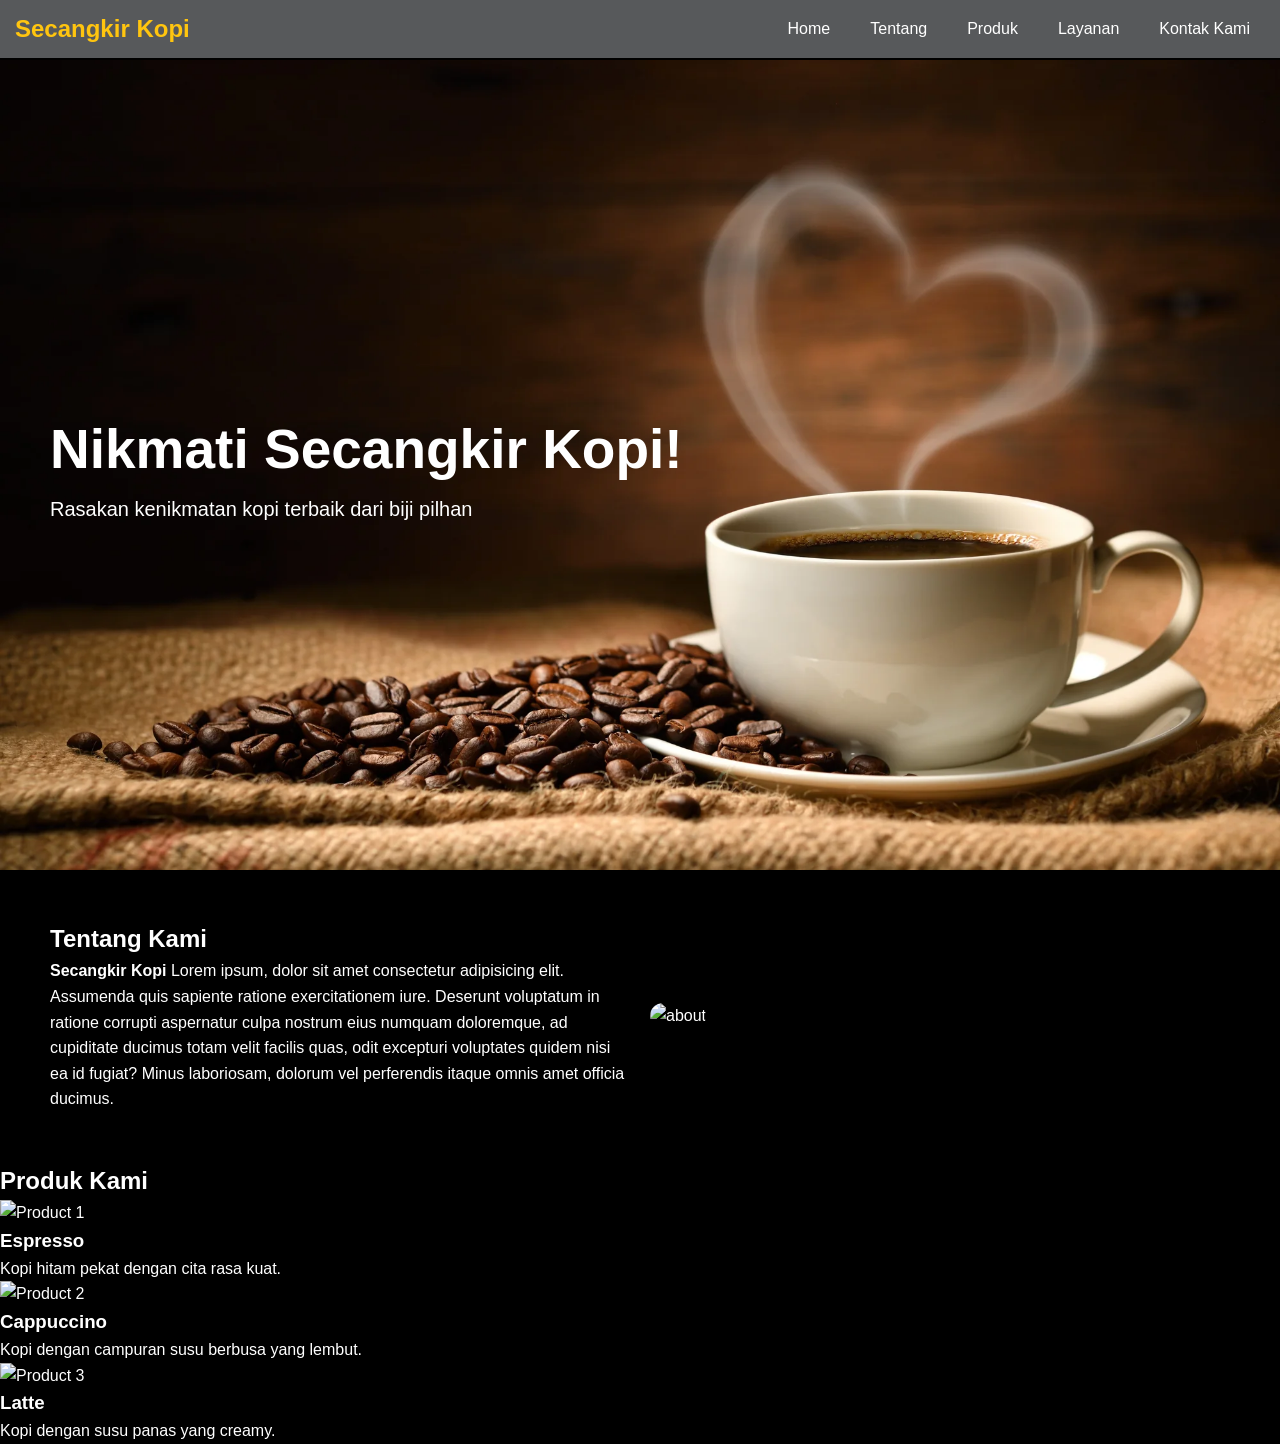
==== index.html @ 7dadaf82 "menambahkan bagian about" ====
<!DOCTYPE html>
<html lang="en">
<head>
    <meta charset="UTF-8">
    <meta name="viewport" content="width=device-width, initial-scale=1.0">
    <link rel="stylesheet" href="style.css">
    <title>Document</title>
</head>
<body>
    <nav class="navbar">
		<div class="container">
			<a href="#" class="logo">Secangkir Kopi</a>
			
			<ul class="menu">
				<li><a href="#">Home</a></li>
				<li><a href="#">Tentang</a></li>
				<li><a href="#">Produk</a></li>
				<li><a href="#">Layanan</a></li>
				<li><a href="#">Kontak Kami</a></li>
			</ul>
		</div>
	</nav>

    <header class="main-header">
        <div class="container-header">
            <h1>Nikmati Secangkir Kopi!</h1>
            <p>Rasakan kenikmatan kopi terbaik dari biji pilhan</p>
        </div>
    </header>

    <section id="about" class="about-us">
        <div class="about-wrapper">
            <h2>Tentang Kami</h2>
            <p><strong>Secangkir Kopi</strong> Lorem ipsum, dolor sit amet consectetur adipisicing elit. Assumenda quis sapiente ratione exercitationem iure. Deserunt voluptatum in ratione corrupti aspernatur culpa nostrum eius numquam doloremque, ad cupiditate ducimus totam velit facilis quas, odit excepturi voluptates quidem nisi ea id fugiat? Minus laboriosam, dolorum vel perferendis itaque omnis amet officia ducimus.</p>
        </div>

        <div class="about-image-wrapper">
            <img src="https://thewoods.net.in/wp-content/uploads/2021/02/hotcofee.jpg" alt="about" class="about-image">
        </div>
    </section>

    <product id="products" class="products-section">
        <div class="products-wrapper">
            <h2>Produk Kami</h2>
            <div class="product-list">
                <div class="product-item">
                    <img src="" alt="Product 1">
                    <h3>Espresso</h3>
                    <p>Kopi hitam pekat dengan cita rasa kuat.</p>
                </div>
                <div class="product-item">
                    <img src="" alt="Product 2">
                    <h3>Cappuccino</h3>
                    <p>Kopi dengan campuran susu berbusa yang lembut.</p>
                </div>
                <div class="product-item">
                    <img src="" alt="Product 3">
                    <h3>Latte</h3>
                    <p>Kopi dengan susu panas yang creamy.</p>
                </div>
            </div>
        </div>

</body>
</html>
---- style.css ----
* {
    margin: 0;
    padding: 0;
    box-sizing: border-box;
}

body {
    font-family: Arial, sans-serif;
    background-color: #000000;
    color: #ffffff;
    line-height: 1.6;
    padding-top: 60px;
}

.navbar {
    background-color: #57595B;
    color: #fff;
    margin: 0;
    padding: 10px 15px;
    position: fixed;
    top: 0;
    width: 100%;
    z-index: 1000;
}

.logo {
    font-size: 24px;
    font-weight: bold;
    text-decoration: none;
    color: #FFC50F;
}

.container {
    display: flex;
    justify-content: space-between;
    align-items: center;
}

.menu {
    list-style: none;
    display: flex;
    gap: 20px;
}

.menu li {
    padding-left: 0;
    margin-right: 10px;
}

.menu li a {
    padding: 5px;
    text-decoration: none;
    color: white;
    display: inline-block;
}

.menu li a:hover {
    color: #FFC50F;
}

.main-header {
    background: url('background.webp') no-repeat center center;
    background-size: 100%;
    height: 90vh;
    display: flex;
    justify-content: left;
    align-items: center;
    text-align: left;
}

.main-header h1 {
    font-size: 55px;
    margin-left: 50px;
}

.main-header p {
    font-size: 20px;
    margin-left: 50px;
}

.about-us {
    padding: 50px;
    text-align: left;
    display: flex;
    justify-content: space-between;
    align-items: center;
}

.about-wrapper {
    flex: 1;
    margin-right: 20px;
}

.about-image-wrapper {
    flex: 1;
}

.about-image-wrapper img {
    max-width: 100%;
    height: auto;
    border-radius: 20px;
}

/* Media queries untuk responsivitas */
@media (max-width: 768px) {
    .about-us {
        flex-direction: column;
        text-align: center;
    }

    .about-wrapper {
        margin-right: 0;
        margin-bottom: 20px;
    }
}
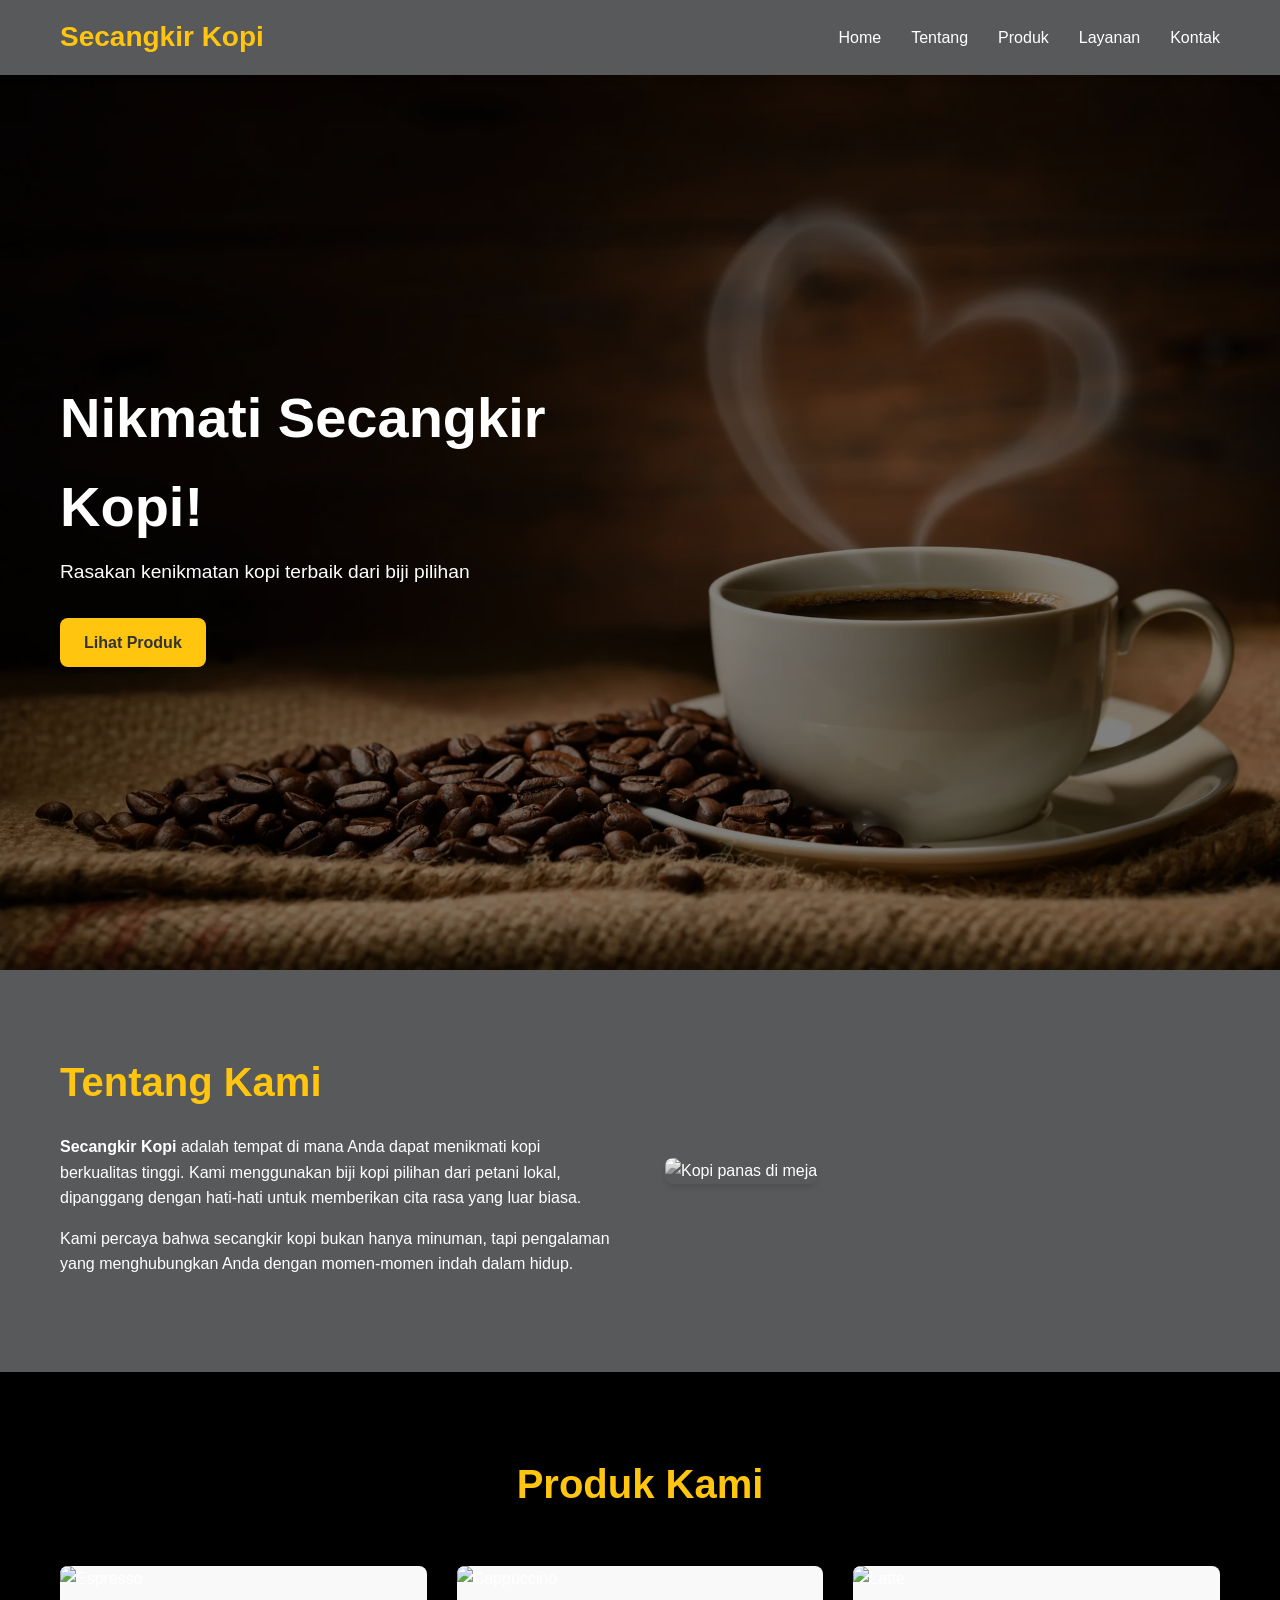
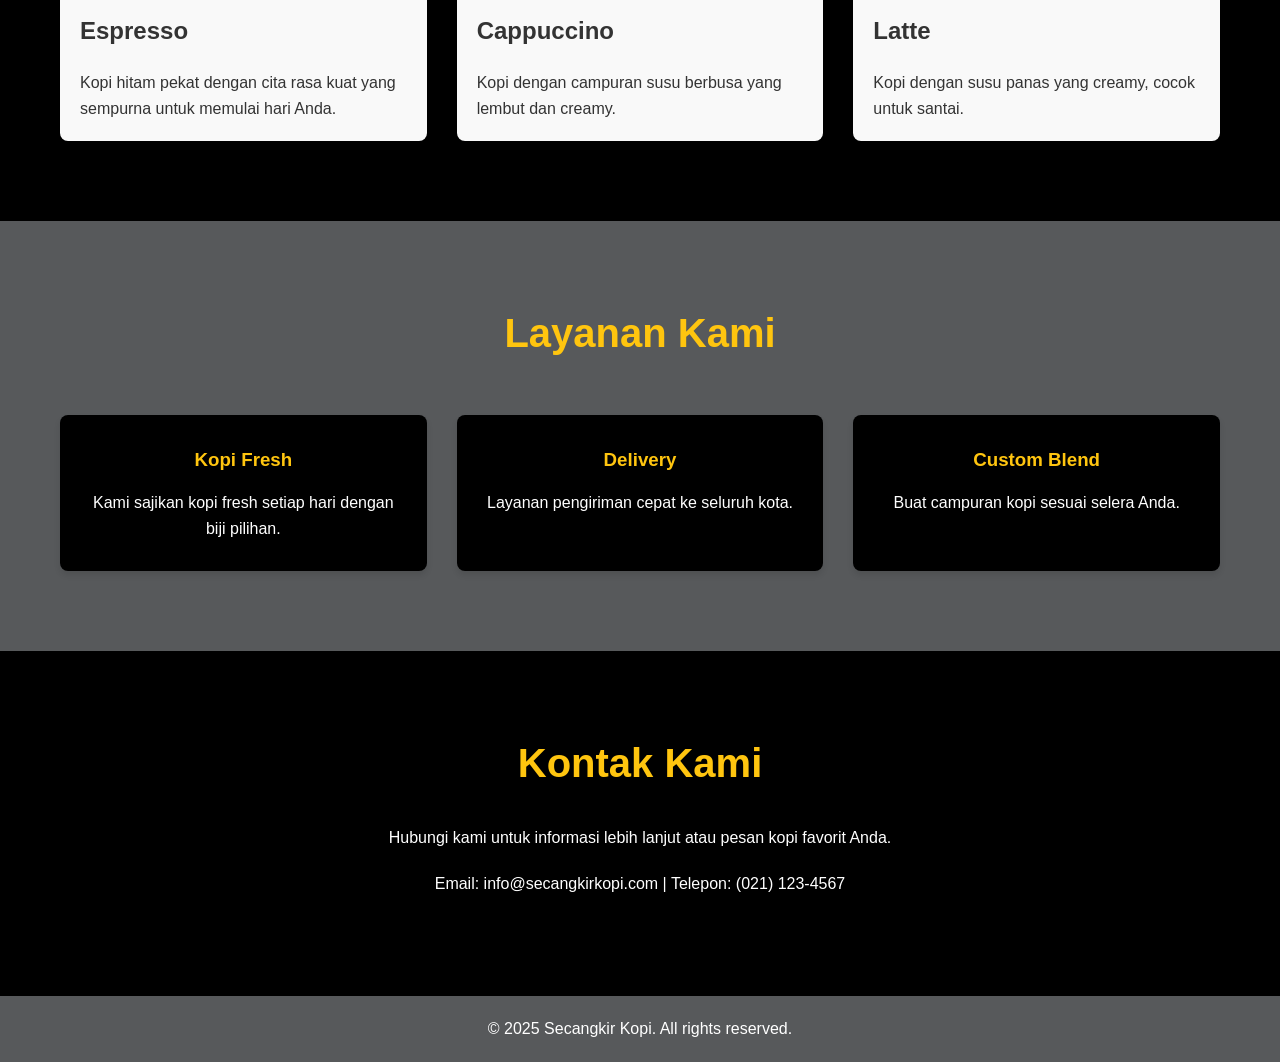
==== commit ad23d2df: "menambahkan fitur about,product, services, contact, footer" ====
--- a/index.html
+++ b/index.html
@@ -1,65 +1,114 @@
 <!DOCTYPE html>
-<html lang="en">
+<html lang="id">
 <head>
     <meta charset="UTF-8">
     <meta name="viewport" content="width=device-width, initial-scale=1.0">
+    <meta name="description" content="Website resmi Secangkir Kopi - Nikmati kopi terbaik dari biji pilihan">
+    <title>Secangkir Kopi - Nikmati Kopi Terbaik</title>
     <link rel="stylesheet" href="style.css">
-    <title>Document</title>
 </head>
 <body>
-    <nav class="navbar">
-		<div class="container">
-			<a href="#" class="logo">Secangkir Kopi</a>
-			
-			<ul class="menu">
-				<li><a href="#">Home</a></li>
-				<li><a href="#">Tentang</a></li>
-				<li><a href="#">Produk</a></li>
-				<li><a href="#">Layanan</a></li>
-				<li><a href="#">Kontak Kami</a></li>
-			</ul>
-		</div>
-	</nav>
-
-    <header class="main-header">
-        <div class="container-header">
-            <h1>Nikmati Secangkir Kopi!</h1>
-            <p>Rasakan kenikmatan kopi terbaik dari biji pilhan</p>
+    <header class="navbar">
+        <div class="container">
+            <a href="#" class="logo">Secangkir Kopi</a>
+            <nav>
+                <input type="checkbox" id="menu-toggle" class="menu-toggle">
+                <label for="menu-toggle" class="hamburger">
+                    <span></span>
+                    <span></span>
+                    <span></span>
+                </label>
+                <ul class="menu">
+                    <li><a href="#home">Home</a></li>
+                    <li><a href="#about">Tentang</a></li>
+                    <li><a href="#products">Produk</a></li>
+                    <li><a href="#services">Layanan</a></li>
+                    <li><a href="#contact">Kontak</a></li>
+                </ul>
+            </nav>
         </div>
     </header>
 
-    <section id="about" class="about-us">
-        <div class="about-wrapper">
-            <h2>Tentang Kami</h2>
-            <p><strong>Secangkir Kopi</strong> Lorem ipsum, dolor sit amet consectetur adipisicing elit. Assumenda quis sapiente ratione exercitationem iure. Deserunt voluptatum in ratione corrupti aspernatur culpa nostrum eius numquam doloremque, ad cupiditate ducimus totam velit facilis quas, odit excepturi voluptates quidem nisi ea id fugiat? Minus laboriosam, dolorum vel perferendis itaque omnis amet officia ducimus.</p>
-        </div>
+    <main>
+        <section id="home" class="hero">
+            <div class="hero-content">
+                <h1>Nikmati Secangkir Kopi!</h1>
+                <p>Rasakan kenikmatan kopi terbaik dari biji pilihan</p>
+                <a href="#products" class="btn">Lihat Produk</a>
+            </div>
+        </section>
 
-        <div class="about-image-wrapper">
-            <img src="https://thewoods.net.in/wp-content/uploads/2021/02/hotcofee.jpg" alt="about" class="about-image">
-        </div>
-    </section>
-
-    <product id="products" class="products-section">
-        <div class="products-wrapper">
-            <h2>Produk Kami</h2>
-            <div class="product-list">
-                <div class="product-item">
-                    <img src="" alt="Product 1">
-                    <h3>Espresso</h3>
-                    <p>Kopi hitam pekat dengan cita rasa kuat.</p>
-                </div>
-                <div class="product-item">
-                    <img src="" alt="Product 2">
-                    <h3>Cappuccino</h3>
-                    <p>Kopi dengan campuran susu berbusa yang lembut.</p>
-                </div>
-                <div class="product-item">
-                    <img src="" alt="Product 3">
-                    <h3>Latte</h3>
-                    <p>Kopi dengan susu panas yang creamy.</p>
+        <section id="about" class="about">
+            <div class="container">
+                <div class="about-content">
+                    <div class="about-text">
+                        <h2>Tentang Kami</h2>
+                        <p><strong>Secangkir Kopi</strong> adalah tempat di mana Anda dapat menikmati kopi berkualitas tinggi. Kami menggunakan biji kopi pilihan dari petani lokal, dipanggang dengan hati-hati untuk memberikan cita rasa yang luar biasa.</p>
+                        <p>Kami percaya bahwa secangkir kopi bukan hanya minuman, tapi pengalaman yang menghubungkan Anda dengan momen-momen indah dalam hidup.</p>
+                    </div>
+                    <div class="about-image">
+                        <img src="https://thewoods.net.in/wp-content/uploads/2021/02/hotcofee.jpg" alt="Kopi panas di meja">
+                    </div>
                 </div>
             </div>
+        </section>
+
+        <section id="products" class="products">
+            <div class="container">
+                <h2>Produk Kami</h2>
+                <div class="products-grid">
+                    <div class="product-card">
+                        <img src="https://blogstudio.s3.theshoppad.net/coffeeheroau/ec178d83e5f597b162cda1e60cb64194.jpg" alt="Espresso">
+                        <h3>Espresso</h3>
+                        <p>Kopi hitam pekat dengan cita rasa kuat yang sempurna untuk memulai hari Anda.</p>
+                    </div>
+                    <div class="product-card">
+                        <img src="https://www.livingnorth.com/images/media/articles/food-and-drink/eat-and-drink/coffee.png?fm=webp&w=1000" alt="Cappuccino">
+                        <h3>Cappuccino</h3>
+                        <p>Kopi dengan campuran susu berbusa yang lembut dan creamy.</p>
+                    </div>
+                    <div class="product-card">
+                        <img src="https://www.cuisinart.com/dw/image/v2/ABAF_PRD/on/demandware.static/-/Sites-us-cuisinart-sfra-Library/default/dw42dcae51/images/recipe-Images/cafe-latte1-recipe_resized.jpg?sw=1200&sh=1200&sm=fit" alt="Latte">
+                        <h3>Latte</h3>
+                        <p>Kopi dengan susu panas yang creamy, cocok untuk santai.</p>
+                    </div>
+                </div>
+            </div>
+        </section>
+
+        <section id="services" class="services">
+            <div class="container">
+                <h2>Layanan Kami</h2>
+                <div class="services-grid">
+                    <div class="service-item">
+                        <h3>Kopi Fresh</h3>
+                        <p>Kami sajikan kopi fresh setiap hari dengan biji pilihan.</p>
+                    </div>
+                    <div class="service-item">
+                        <h3>Delivery</h3>
+                        <p>Layanan pengiriman cepat ke seluruh kota.</p>
+                    </div>
+                    <div class="service-item">
+                        <h3>Custom Blend</h3>
+                        <p>Buat campuran kopi sesuai selera Anda.</p>
+                    </div>
+                </div>
+            </div>
+        </section>
+
+        <section id="contact" class="contact">
+            <div class="container">
+                <h2>Kontak Kami</h2>
+                <p>Hubungi kami untuk informasi lebih lanjut atau pesan kopi favorit Anda.</p>
+                <p>Email: info@secangkirkopi.com | Telepon: (021) 123-4567</p>
+            </div>
+        </section>
+    </main>
+
+    <footer class="footer">
+        <div class="container">
+            <p>&copy; 2025 Secangkir Kopi. All rights reserved.</p>
         </div>
-
+    </footer>
 </body>
 </html>
--- a/style.css
+++ b/style.css
@@ -1,3 +1,17 @@
+/* CSS Variables */
+:root {
+    --primary-color: #FFC50F;
+    --secondary-color: #57595B;
+    --dark-bg: #000000;
+    --light-bg: #f9f9f9;
+    --text-color: #ffffff;
+    --text-dark: #333333;
+    --border-radius: 8px;
+    --box-shadow: 0 4px 6px rgba(0, 0, 0, 0.1);
+    --transition: all 0.3s ease;
+}
+
+/* Reset */
 * {
     margin: 0;
     padding: 0;
@@ -5,111 +19,367 @@
 }
 
 body {
-    font-family: Arial, sans-serif;
-    background-color: #000000;
-    color: #ffffff;
+    font-family: 'Arial', sans-serif;
+    background-color: var(--dark-bg);
+    color: var(--text-color);
     line-height: 1.6;
-    padding-top: 60px;
-}
-
+    padding-top: 70px; /* Adjusted for navbar height */
+}
+
+/* Container */
+.container {
+    max-width: 1200px;
+    margin: 0 auto;
+    padding: 0 20px;
+}
+
+/* Navbar */
 .navbar {
-    background-color: #57595B;
-    color: #fff;
-    margin: 0;
-    padding: 10px 15px;
+    background-color: var(--secondary-color);
     position: fixed;
     top: 0;
     width: 100%;
     z-index: 1000;
-}
-
-.logo {
-    font-size: 24px;
-    font-weight: bold;
-    text-decoration: none;
-    color: #FFC50F;
-}
-
-.container {
+    box-shadow: var(--box-shadow);
+}
+
+.navbar .container {
     display: flex;
     justify-content: space-between;
     align-items: center;
+    padding: 15px 20px;
+}
+
+.logo {
+    font-size: 28px;
+    font-weight: bold;
+    color: var(--primary-color);
+    text-decoration: none;
+}
+
+/* Hamburger Menu */
+.menu-toggle {
+    display: none;
+}
+
+.hamburger {
+    display: none;
+    flex-direction: column;
+    cursor: pointer;
+    padding: 5px;
+}
+
+.hamburger span {
+    width: 25px;
+    height: 3px;
+    background-color: var(--text-color);
+    margin: 3px 0;
+    transition: var(--transition);
+}
+
+.menu-toggle:checked + .hamburger span:nth-child(1) {
+    transform: rotate(-45deg) translate(-5px, 6px);
+}
+
+.menu-toggle:checked + .hamburger span:nth-child(2) {
+    opacity: 0;
+}
+
+.menu-toggle:checked + .hamburger span:nth-child(3) {
+    transform: rotate(45deg) translate(-5px, -6px);
 }
 
 .menu {
     list-style: none;
     display: flex;
-    gap: 20px;
-}
-
-.menu li {
-    padding-left: 0;
-    margin-right: 10px;
+    gap: 30px;
 }
 
 .menu li a {
-    padding: 5px;
+    color: var(--text-color);
     text-decoration: none;
-    color: white;
+    font-weight: 500;
+    transition: var(--transition);
+}
+
+.menu li a:hover {
+    color: var(--primary-color);
+}
+
+/* Hero Section */
+.hero {
+    background: url('background.webp') no-repeat center center;
+    background-size: cover;
+    height: 100vh;
+    display: flex;
+    align-items: center;
+    justify-content: left;
+    padding-left: 60px;
+    text-align: left;
+    position: relative;
+}
+
+.hero::before {
+    content: '';
+    position: absolute;
+    top: 0;
+    left: 0;
+    right: 0;
+    bottom: 0;
+    background: rgba(0, 0, 0, 0.5);
+}
+
+.hero-content {
+    position: relative;
+    z-index: 1;
+    max-width: 600px;
+}
+
+.hero h1 {
+    font-size: 3.5rem;
+    margin-bottom: 5px;
+    color: var(--text-color);
+}
+
+.hero p {
+    font-size: 1.2rem;
+    margin-bottom: 30px;
+}
+
+.btn {
     display: inline-block;
-}
-
-.menu li a:hover {
-    color: #FFC50F;
-}
-
-.main-header {
-    background: url('background.webp') no-repeat center center;
-    background-size: 100%;
-    height: 90vh;
+    background-color: var(--primary-color);
+    color: var(--text-dark);
+    padding: 12px 24px;
+    text-decoration: none;
+    border-radius: var(--border-radius);
+    font-weight: bold;
+    transition: var(--transition);
+}
+
+.btn:hover {
+    background-color: #e6b00e;
+    transform: translateY(-2px);
+}
+
+/* About Section */
+.about {
+    padding: 80px 0;
+    background-color: var(--secondary-color);
+}
+
+.about-content {
     display: flex;
-    justify-content: left;
     align-items: center;
-    text-align: left;
-}
-
-.main-header h1 {
-    font-size: 55px;
-    margin-left: 50px;
-}
-
-.main-header p {
-    font-size: 20px;
-    margin-left: 50px;
-}
-
-.about-us {
-    padding: 50px;
-    text-align: left;
-    display: flex;
-    justify-content: space-between;
-    align-items: center;
-}
-
-.about-wrapper {
+    gap: 50px;
+}
+
+.about-text {
     flex: 1;
-    margin-right: 20px;
-}
-
-.about-image-wrapper {
+}
+
+.about-text h2 {
+    font-size: 2.5rem;
+    margin-bottom: 20px;
+    color: var(--primary-color);
+}
+
+.about-text p {
+    margin-bottom: 15px;
+    color: var(--text-color);
+}
+
+.about-image {
     flex: 1;
 }
 
-.about-image-wrapper img {
-    max-width: 100%;
+.about-image img {
+    width: 100%;
     height: auto;
-    border-radius: 20px;
-}
-
-/* Media queries untuk responsivitas */
+    border-radius: var(--border-radius);
+    box-shadow: var(--box-shadow);
+    filter: grayscale(100%);
+    transition: filter 0.5s ease;
+    cursor: pointer;
+}
+
+.about-image img:hover {
+    filter: grayscale(0%);
+}
+
+/* Products Section */
+.products {
+    padding: 80px 0;
+    background-color: var(--dark-bg);
+}
+
+.products h2 {
+    text-align: center;
+    font-size: 2.5rem;
+    margin-bottom: 50px;
+    color: var(--primary-color);
+}
+
+.products-grid {
+    display: grid;
+    grid-template-columns: repeat(auto-fit, minmax(300px, 1fr));
+    gap: 30px;
+}
+
+.product-card {
+    background-color: var(--light-bg);
+    border-radius: var(--border-radius);
+    overflow: hidden;
+    box-shadow: var(--box-shadow);
+    transition: var(--transition);
+}
+
+.product-card:hover {
+    transform: translateY(-5px);
+}
+
+.product-card img {
+    width: 100%;
+    height: 200px;
+    object-fit: cover;
+}
+
+.product-card h3 {
+    padding: 20px;
+    color: var(--text-dark);
+    font-size: 1.5rem;
+}
+
+.product-card p {
+    padding: 0 20px 20px;
+    color: var(--text-dark);
+}
+
+/* Services Section */
+.services {
+    padding: 80px 0;
+    background-color: var(--secondary-color);
+}
+
+.services h2 {
+    text-align: center;
+    font-size: 2.5rem;
+    margin-bottom: 50px;
+    color: var(--primary-color);
+}
+
+.services-grid {
+    display: grid;
+    grid-template-columns: repeat(auto-fit, minmax(250px, 1fr));
+    gap: 30px;
+}
+
+.service-item {
+    text-align: center;
+    padding: 30px;
+    background-color: var(--dark-bg);
+    border-radius: var(--border-radius);
+    box-shadow: var(--box-shadow);
+}
+
+.service-item h3 {
+    color: var(--primary-color);
+    margin-bottom: 15px;
+}
+
+.service-item p {
+    color: var(--text-color);
+}
+
+/* Contact Section */
+.contact {
+    padding: 80px 0;
+    background-color: var(--dark-bg);
+    text-align: center;
+}
+
+.contact h2 {
+    font-size: 2.5rem;
+    margin-bottom: 30px;
+    color: var(--primary-color);
+}
+
+.contact p {
+    margin-bottom: 20px;
+    color: var(--text-color);
+}
+
+/* Footer */
+.footer {
+    background-color: var(--secondary-color);
+    padding: 20px 0;
+    text-align: center;
+    color: var(--text-color);
+}
+
+/* Media Queries */
 @media (max-width: 768px) {
-    .about-us {
+    .hamburger {
+        display: flex;
+    }
+
+    .menu {
+        position: absolute;
+        top: 100%;
+        left: 0;
+        width: 100%;
+        background-color: var(--secondary-color);
+        flex-direction: column;
+        padding: 20px;
+        gap: 15px;
+        box-shadow: var(--box-shadow);
+        display: none;
+    }
+
+    .menu-toggle:checked ~ .menu {
+        display: flex;
+    }
+
+    .hero h1 {
+        font-size: 2.5rem;
+    }
+
+    .hero p {
+        font-size: 1rem;
+    }
+
+    .about-content {
         flex-direction: column;
         text-align: center;
     }
 
-    .about-wrapper {
-        margin-right: 0;
-        margin-bottom: 20px;
+    .products-grid,
+    .services-grid {
+        grid-template-columns: 1fr;
+    }
+}
+
+@media (max-width: 480px) {
+    .navbar .container {
+        padding: 10px 15px;
+    }
+
+    .logo {
+        font-size: 24px;
+    }
+
+    .hero {
+        height: 80vh;
+    }
+
+    .hero h1 {
+        font-size: 2rem;
+    }
+
+    .about,
+    .products,
+    .services,
+    .contact {
+        padding: 50px 0;
     }
 }
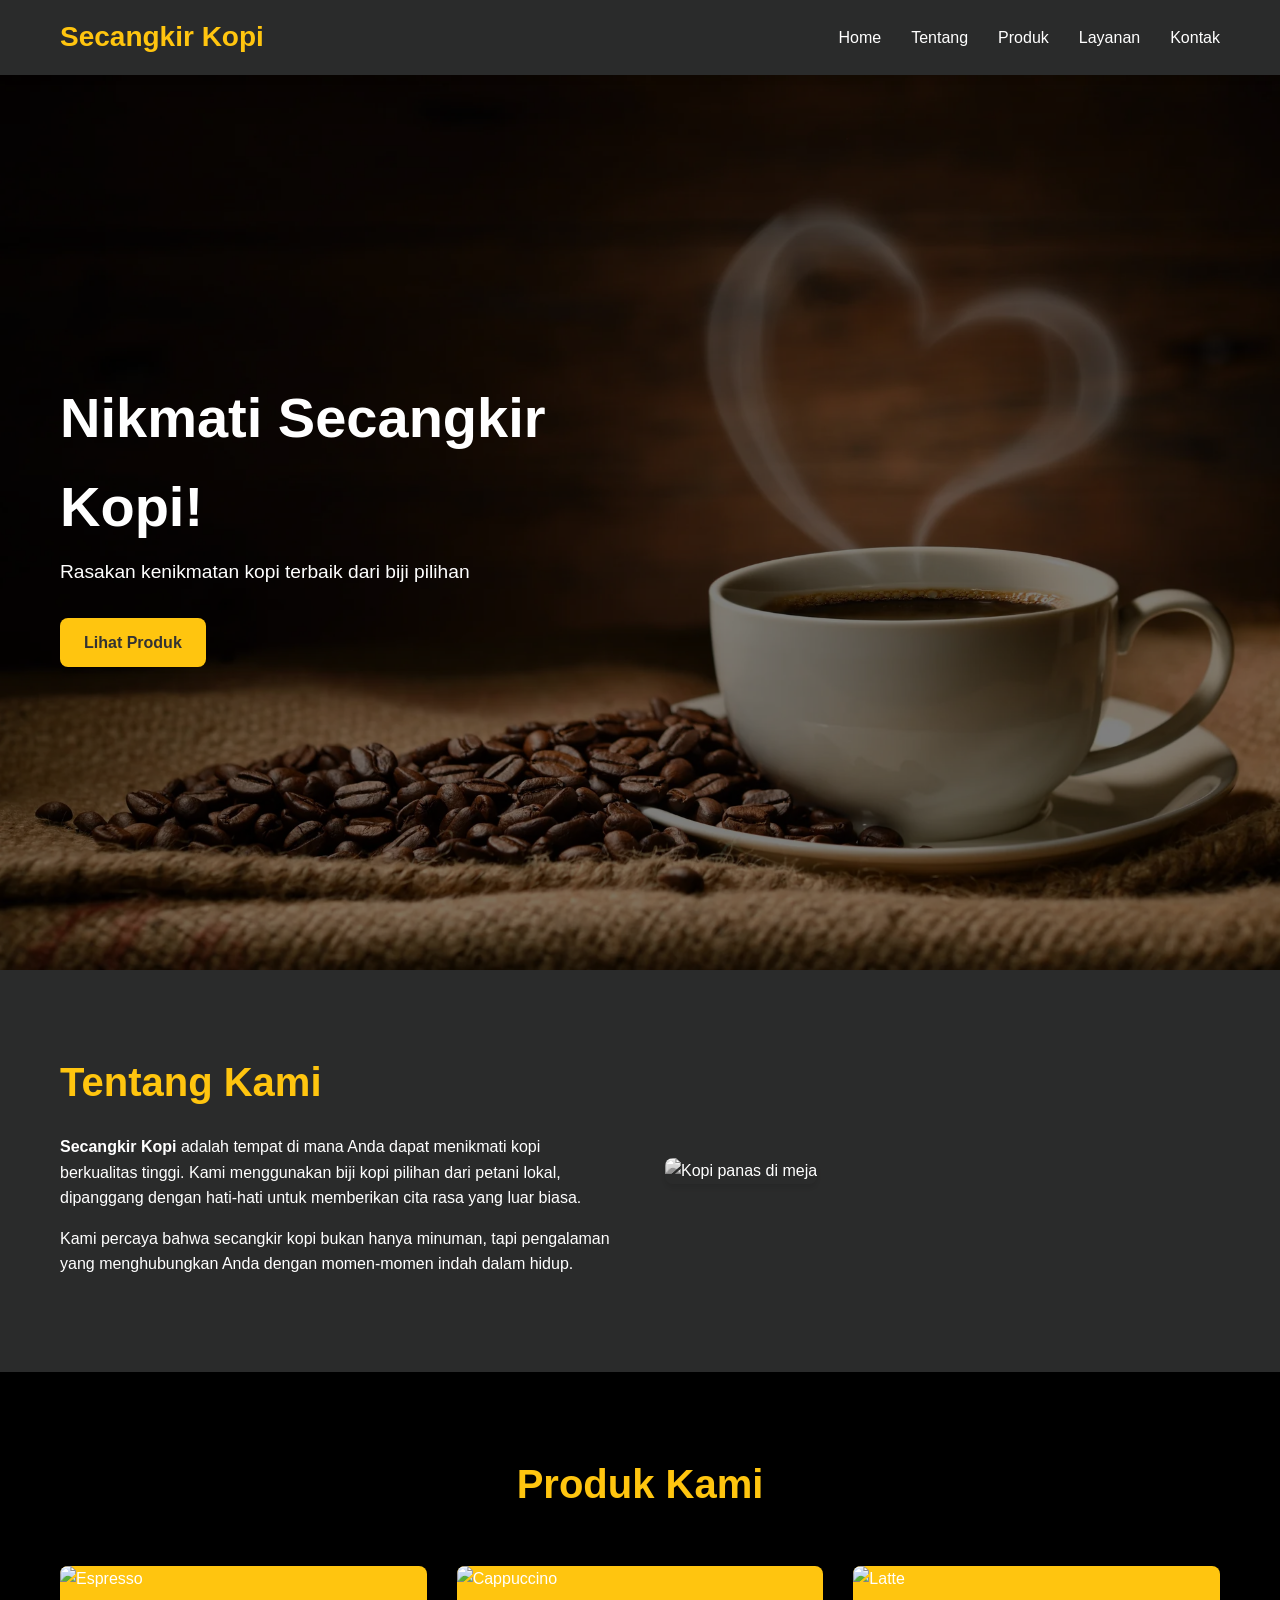
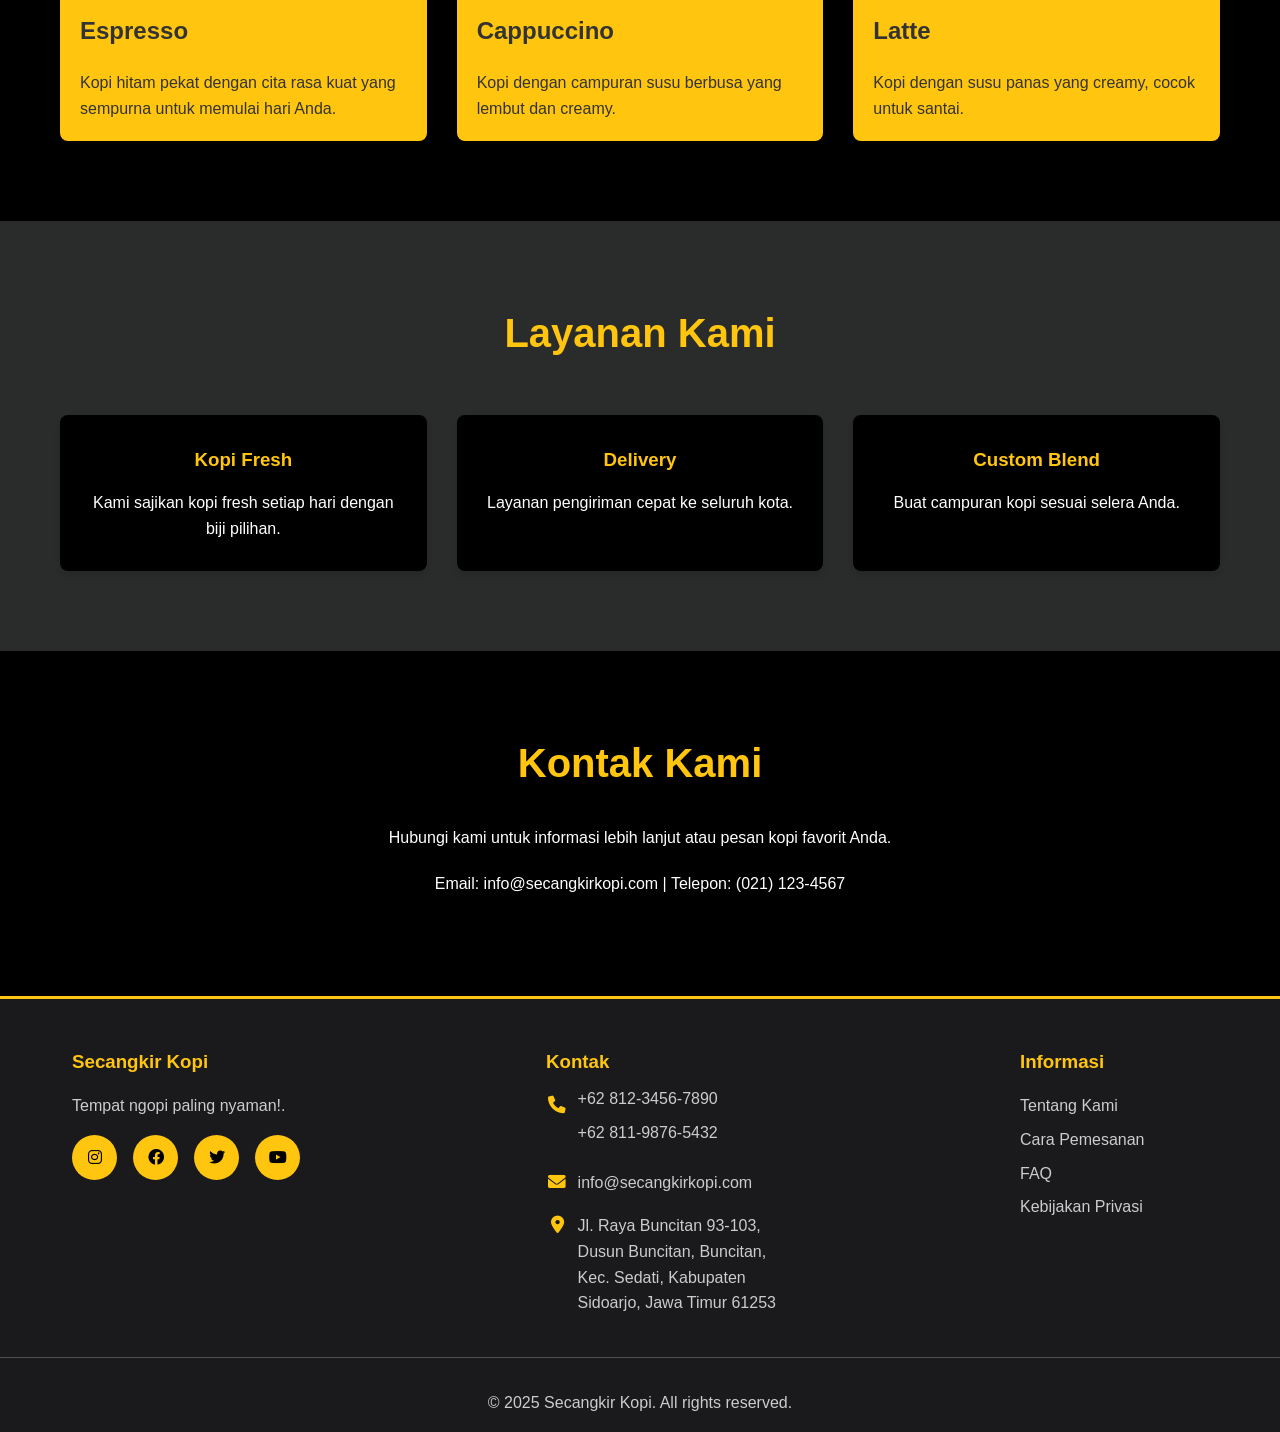
==== commit c0cf7a4c: "perubahan bagian produk,layanan,kontak,footer" ====
--- a/index.html
+++ b/index.html
@@ -5,6 +5,7 @@
     <meta name="viewport" content="width=device-width, initial-scale=1.0">
     <meta name="description" content="Website resmi Secangkir Kopi - Nikmati kopi terbaik dari biji pilihan">
     <title>Secangkir Kopi - Nikmati Kopi Terbaik</title>
+    <link rel="stylesheet" href="https://cdnjs.cloudflare.com/ajax/libs/font-awesome/6.0.0-beta3/css/all.min.css">
     <link rel="stylesheet" href="style.css">
 </head>
 <body>
@@ -105,10 +106,55 @@
         </section>
     </main>
 
+     <!-- Footer -->
     <footer class="footer">
-        <div class="container">
-            <p>&copy; 2025 Secangkir Kopi. All rights reserved.</p>
+      <div class="footer-content">
+        <!-- Footer: About -->
+        <div class="footer-section">
+          <h3>Secangkir Kopi</h3>
+          <p>Tempat ngopi paling nyaman!.</p>
+          <div class="social-links">
+            <a href="#"><i class="fa-brands fa-instagram"></i></a>
+            <a href="#"><i class="fa-brands fa-facebook"></i></a>
+            <a href="#"><i class="fa-brands fa-twitter"></i></a>
+            <a href="#"><i class="fa-brands fa-youtube"></i></a>
+          </div>
         </div>
+
+        <!-- Footer: Contact -->
+        <div class="footer-section">
+          <h3>Kontak</h3>
+          <p id="contactPhones" class="contact-item">
+            <i class="fa-solid fa-phone contact-icon"></i>
+            <span class="contact-phones">
+              <a href="tel:+6281234567890">+62 812-3456-7890</a><br>
+              <a href="tel:+6281198765432" class="no-hover">+62 811-9876-5432</a><br>
+            </span>
+          </p>
+          <p id="contactEmail" class="contact-item">
+            <i class="fa-solid fa-envelope contact-icon"></i>
+            <a href="mailto:info@secangkirkopi.com">info@secangkirkopi.com</a>
+          </p>
+          <p id="contactLocation" class="contact-item">
+            <i class="fa-solid fa-location-dot contact-icon"></i>
+            Jl. Raya Buncitan 93-103, Dusun Buncitan, Buncitan, Kec. Sedati, Kabupaten Sidoarjo, Jawa Timur 61253
+          </p>
+        </div>
+
+        <!-- Footer: Information -->
+        <div class="footer-section">
+          <h3>Informasi</h3>
+          <a href="#">Tentang Kami</a>
+          <a href="#">Cara Pemesanan</a>
+          <a href="#">FAQ</a>
+          <a href="#">Kebijakan Privasi</a>
+        </div>
+      </div>
+
+      <!-- Footer Bottom -->
+      <div class="footer-bottom">
+        <p>© 2025 Secangkir Kopi. All rights reserved.</p>
+      </div>
     </footer>
 </body>
 </html>
--- a/style.css
+++ b/style.css
@@ -1,16 +1,3 @@
-/* CSS Variables */
-:root {
-    --primary-color: #FFC50F;
-    --secondary-color: #57595B;
-    --dark-bg: #000000;
-    --light-bg: #f9f9f9;
-    --text-color: #ffffff;
-    --text-dark: #333333;
-    --border-radius: 8px;
-    --box-shadow: 0 4px 6px rgba(0, 0, 0, 0.1);
-    --transition: all 0.3s ease;
-}
-
 /* Reset */
 * {
     margin: 0;
@@ -20,8 +7,8 @@
 
 body {
     font-family: 'Arial', sans-serif;
-    background-color: var(--dark-bg);
-    color: var(--text-color);
+    background-color: #07000b;
+    color: #ffffff;
     line-height: 1.6;
     padding-top: 70px; /* Adjusted for navbar height */
 }
@@ -35,12 +22,12 @@
 
 /* Navbar */
 .navbar {
-    background-color: var(--secondary-color);
+    background-color: #2a2b2b;
     position: fixed;
     top: 0;
     width: 100%;
     z-index: 1000;
-    box-shadow: var(--box-shadow);
+    box-shadow: 0 4px 6px rgba(0, 0, 0, 0.1);
 }
 
 .navbar .container {
@@ -53,7 +40,7 @@
 .logo {
     font-size: 28px;
     font-weight: bold;
-    color: var(--primary-color);
+    color: #FFC50F;
     text-decoration: none;
 }
 
@@ -72,9 +59,9 @@
 .hamburger span {
     width: 25px;
     height: 3px;
-    background-color: var(--text-color);
+    background-color: #ffffff;
     margin: 3px 0;
-    transition: var(--transition);
+    transition: all 0.3s ease;
 }
 
 .menu-toggle:checked + .hamburger span:nth-child(1) {
@@ -96,14 +83,14 @@
 }
 
 .menu li a {
-    color: var(--text-color);
+    color: #ffffff;
     text-decoration: none;
     font-weight: 500;
-    transition: var(--transition);
+    transition: all 0.3s ease;
 }
 
 .menu li a:hover {
-    color: var(--primary-color);
+    color: #FFC50F;
 }
 
 /* Hero Section */
@@ -138,7 +125,7 @@
 .hero h1 {
     font-size: 3.5rem;
     margin-bottom: 5px;
-    color: var(--text-color);
+    color: #ffffff;
 }
 
 .hero p {
@@ -148,13 +135,13 @@
 
 .btn {
     display: inline-block;
-    background-color: var(--primary-color);
-    color: var(--text-dark);
+    background-color: #FFC50F;
+    color: #333333;
     padding: 12px 24px;
     text-decoration: none;
-    border-radius: var(--border-radius);
+    border-radius: 8px;
     font-weight: bold;
-    transition: var(--transition);
+    transition: all 0.3s ease;
 }
 
 .btn:hover {
@@ -165,7 +152,7 @@
 /* About Section */
 .about {
     padding: 80px 0;
-    background-color: var(--secondary-color);
+    background-color: #2a2b2b;
 }
 
 .about-content {
@@ -181,12 +168,12 @@
 .about-text h2 {
     font-size: 2.5rem;
     margin-bottom: 20px;
-    color: var(--primary-color);
+    color: #FFC50F;
 }
 
 .about-text p {
     margin-bottom: 15px;
-    color: var(--text-color);
+    color: #ffffff;
 }
 
 .about-image {
@@ -196,8 +183,8 @@
 .about-image img {
     width: 100%;
     height: auto;
-    border-radius: var(--border-radius);
-    box-shadow: var(--box-shadow);
+    border-radius: 8px;
+    box-shadow: 0 4px 6px rgba(0, 0, 0, 0.1);
     filter: grayscale(100%);
     transition: filter 0.5s ease;
     cursor: pointer;
@@ -210,14 +197,14 @@
 /* Products Section */
 .products {
     padding: 80px 0;
-    background-color: var(--dark-bg);
+    background-color: #000000;
 }
 
 .products h2 {
     text-align: center;
     font-size: 2.5rem;
     margin-bottom: 50px;
-    color: var(--primary-color);
+    color: #FFC50F;
 }
 
 .products-grid {
@@ -227,11 +214,12 @@
 }
 
 .product-card {
-    background-color: var(--light-bg);
-    border-radius: var(--border-radius);
+    background-color: #FFC50F;
+    border-radius: 8px;
     overflow: hidden;
-    box-shadow: var(--box-shadow);
-    transition: var(--transition);
+    box-shadow: 0 4px 6px rgba(0, 0, 0, 0.1);
+    transition: all 0.3s ease;
+    cursor: pointer;
 }
 
 .product-card:hover {
@@ -246,26 +234,26 @@
 
 .product-card h3 {
     padding: 20px;
-    color: var(--text-dark);
+    color: #333333;
     font-size: 1.5rem;
 }
 
 .product-card p {
     padding: 0 20px 20px;
-    color: var(--text-dark);
+    color: #333333;
 }
 
 /* Services Section */
 .services {
     padding: 80px 0;
-    background-color: var(--secondary-color);
+    background-color: #2a2b2b;
 }
 
 .services h2 {
     text-align: center;
     font-size: 2.5rem;
     margin-bottom: 50px;
-    color: var(--primary-color);
+    color: #FFC50F;
 }
 
 .services-grid {
@@ -277,45 +265,136 @@
 .service-item {
     text-align: center;
     padding: 30px;
-    background-color: var(--dark-bg);
-    border-radius: var(--border-radius);
-    box-shadow: var(--box-shadow);
+    background-color: #000000;
+    border-radius: 8px;
+    box-shadow: 0 4px 6px rgba(0, 0, 0, 0.1);
 }
 
 .service-item h3 {
-    color: var(--primary-color);
+    color: #FFC50F;
     margin-bottom: 15px;
 }
 
 .service-item p {
-    color: var(--text-color);
+    color: #ffffff;
 }
 
 /* Contact Section */
 .contact {
     padding: 80px 0;
-    background-color: var(--dark-bg);
+    background-color: #000000;
     text-align: center;
 }
 
 .contact h2 {
     font-size: 2.5rem;
     margin-bottom: 30px;
-    color: var(--primary-color);
+    color: #FFC50F;
 }
 
 .contact p {
     margin-bottom: 20px;
-    color: var(--text-color);
+    color: #ffffff;
 }
 
 /* Footer */
 .footer {
-    background-color: var(--secondary-color);
-    padding: 20px 0;
-    text-align: center;
-    color: var(--text-color);
-}
+    background-color: #1A1A1D;
+    padding: 3rem 0 1rem;
+    border-top: 3px solid #FFC50F;
+}
+
+.footer-content {
+    max-width: 1200px;
+    margin: 0 auto;
+    padding: 0 2rem;
+    display: grid;
+    grid-template-columns: repeat(3, minmax(250px, 1fr));
+    gap: 14rem;
+}
+
+.footer-section h3 {
+    color: #FFC50F;
+    margin-bottom: 1rem;
+}
+
+.footer-section p, .footer-section a {
+    color: #CCCCCC;
+    text-decoration: none;
+    margin-bottom: 0.5rem;
+    display: block;
+}
+
+.footer-section a:hover {
+    color: #c2990f;
+}
+
+.social-links {
+    display: flex;
+    gap: 1rem;
+    margin-top: 1rem;
+}
+
+.social-links a {
+    background-color: #FFC50F;
+    width: 45px;
+    height: 45px;
+    color: #000000;
+    padding: 0;
+    border-radius: 50%;
+    text-decoration: none;
+    transition: all 0.3s ease;
+    display: flex;
+    justify-content: center;
+    align-items: center;
+}
+
+.social-links a:hover {
+    background-color: #c2990f;
+    color: black;
+    transform: scale(1.1);
+}
+
+.footer-bottom {
+    text-align: center;
+    padding-top: 2rem;
+    border-top: 1px solid #4E4E50;
+    margin-top: 2rem;
+    color: #CCCCCC;
+}
+
+.footer-section .contact-item {
+    display: flex;
+    align-items: flex-start; 
+    gap: 0.6rem;
+    color: #CCCCCC;
+    margin-bottom: 0.6rem;
+}
+
+
+
+.footer-section .contact-icon {
+    color: #FFC50F;
+    min-width: 22px;
+    text-align: center;
+    margin-top: 3px;
+    font-size: 1.1rem;
+}
+
+.footer-section .contact-item a {
+    color: inherit;
+    text-decoration: none;
+}
+
+.footer-section .contact-item a:hover {
+    color: #FFC50F;
+}
+
+.contact-phones {
+    line-height: 0.8;
+    margin-bottom: 0,5px;
+}
+
 
 /* Media Queries */
 @media (max-width: 768px) {
@@ -328,11 +407,11 @@
         top: 100%;
         left: 0;
         width: 100%;
-        background-color: var(--secondary-color);
+        background-color: #57595B;
         flex-direction: column;
         padding: 20px;
         gap: 15px;
-        box-shadow: var(--box-shadow);
+        box-shadow: 0 4px 6px rgba(0, 0, 0, 0.1);
         display: none;
     }
 
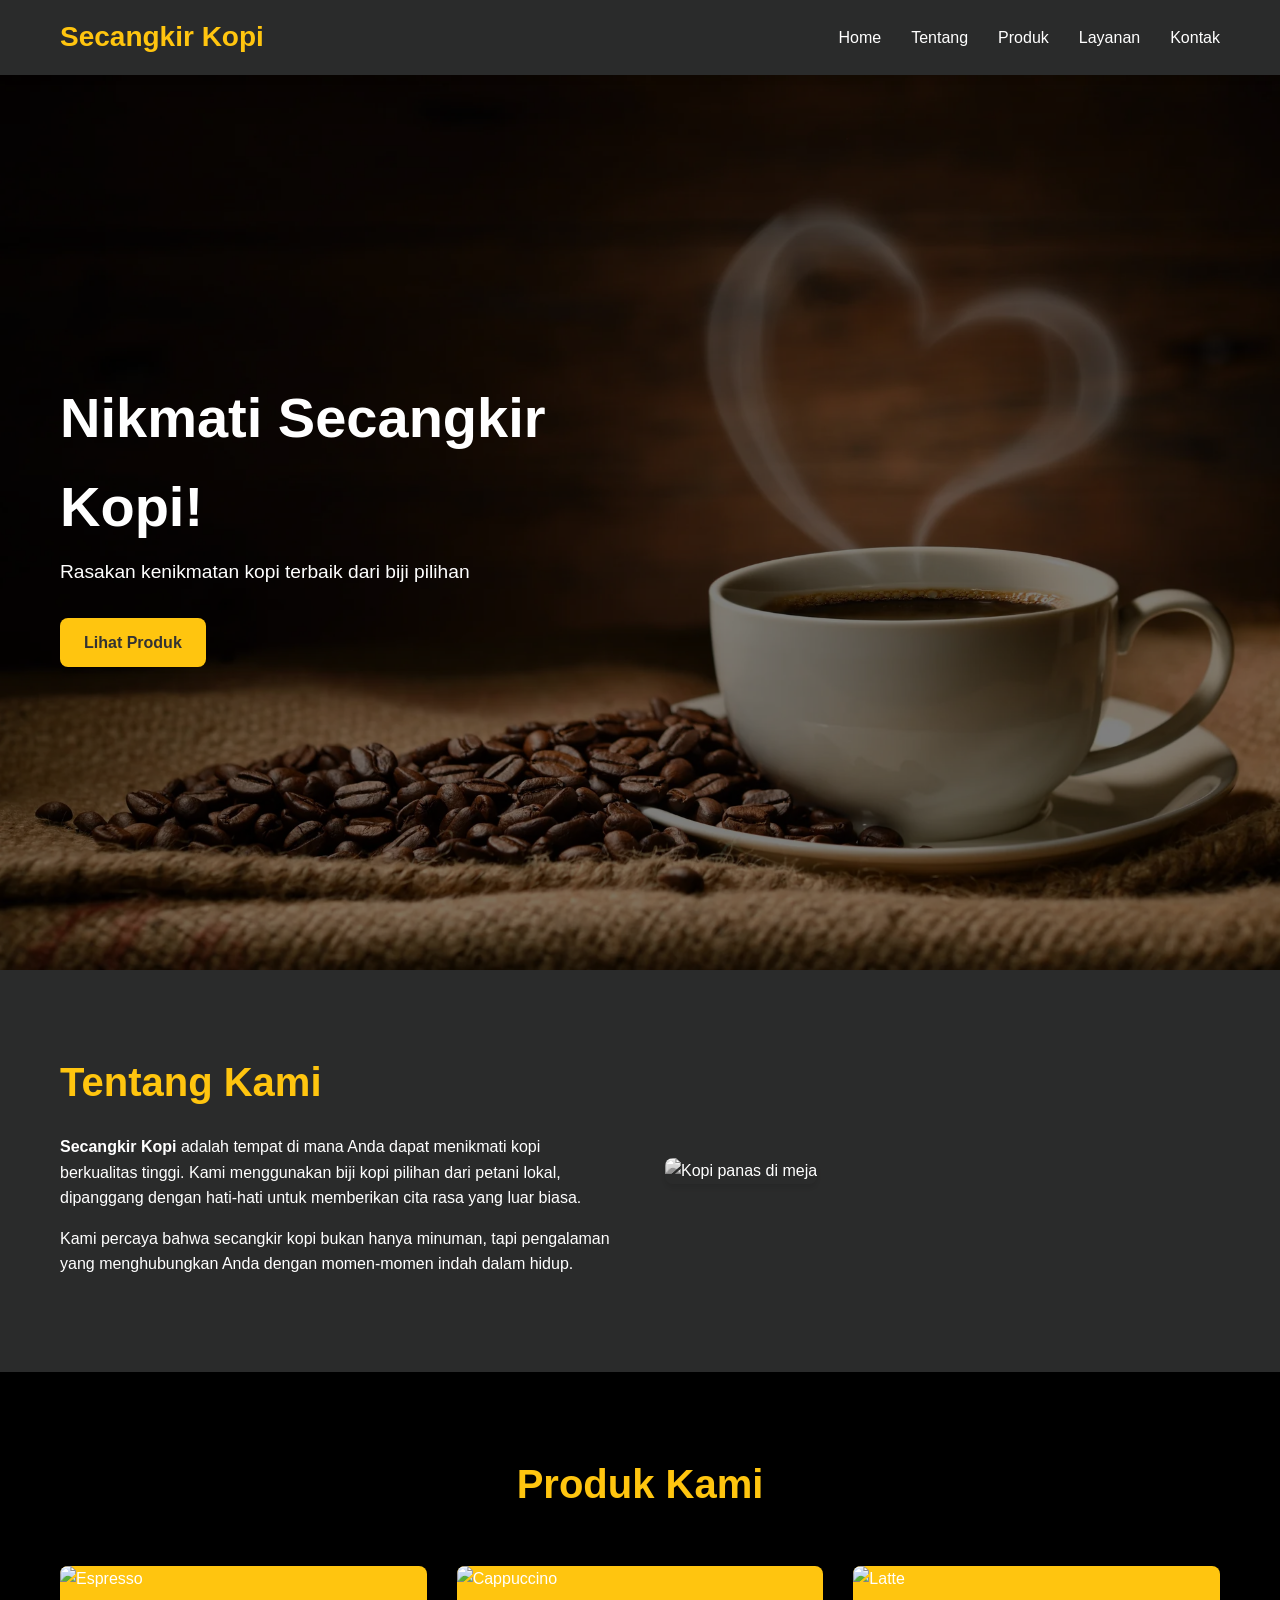
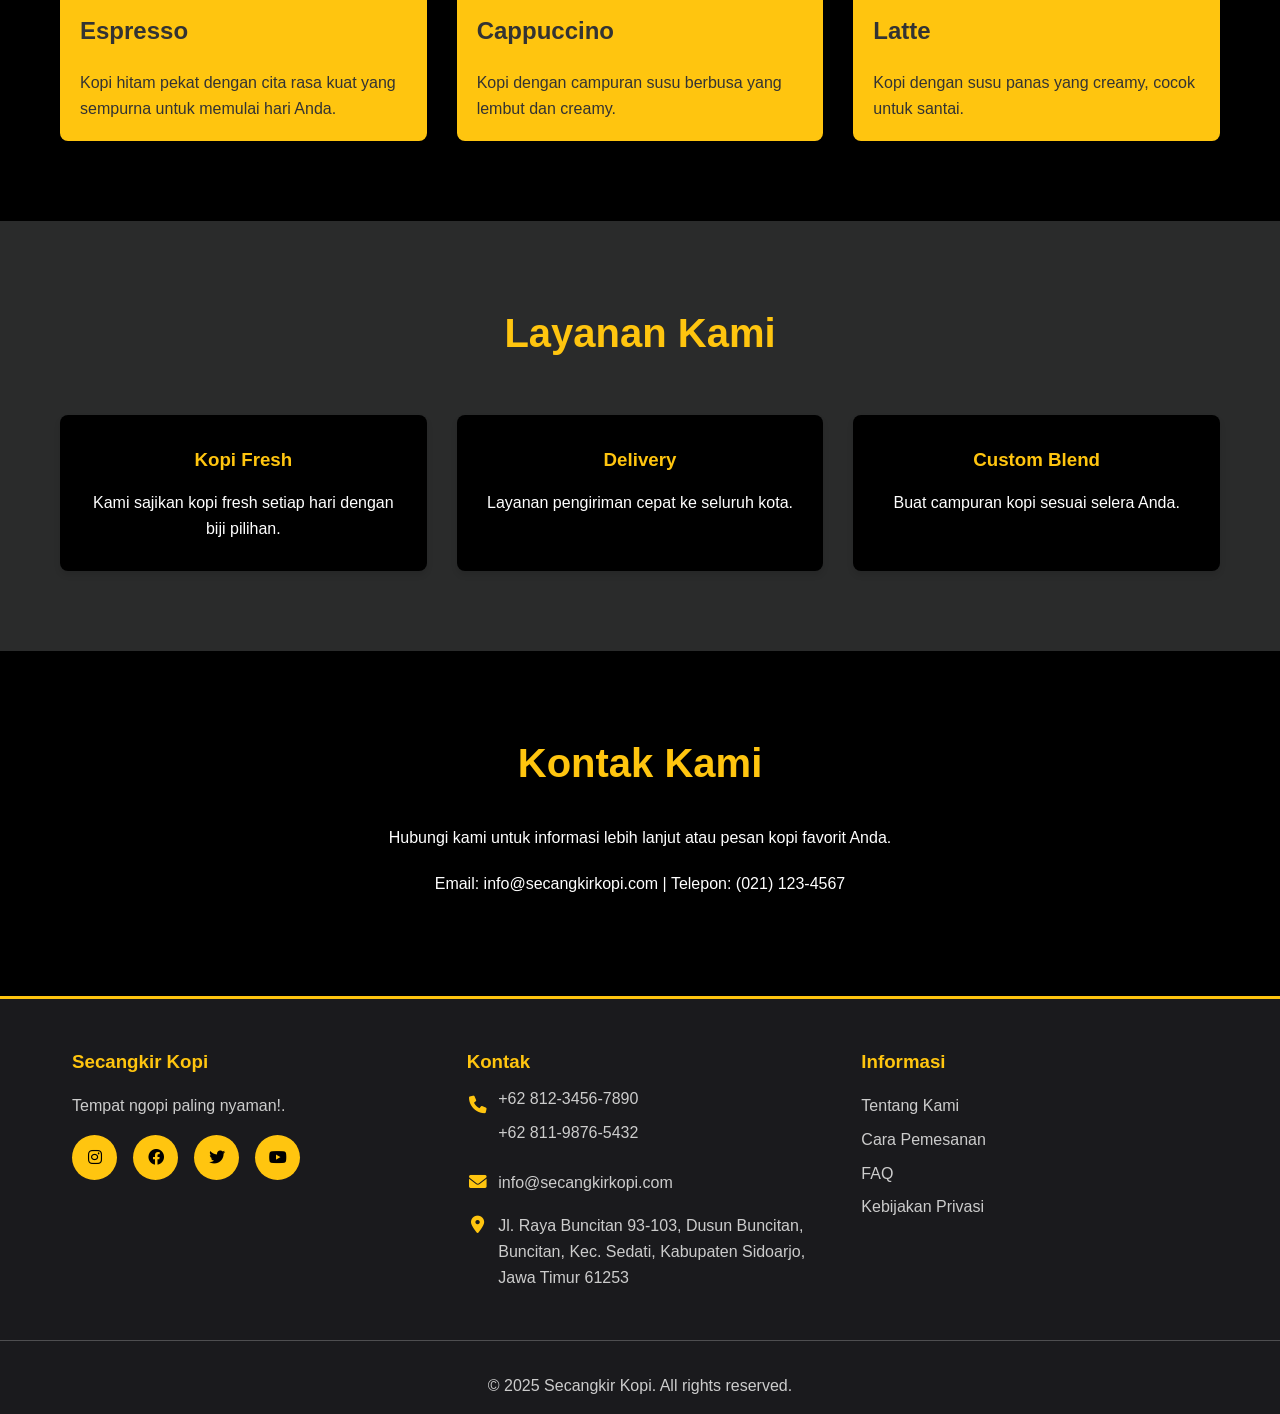
==== commit d6af5e15: "merubah bagian footer alamat saat di klik diarahkan ke google maps" ====
--- a/index.html
+++ b/index.html
@@ -137,7 +137,7 @@
           </p>
           <p id="contactLocation" class="contact-item">
             <i class="fa-solid fa-location-dot contact-icon"></i>
-            Jl. Raya Buncitan 93-103, Dusun Buncitan, Buncitan, Kec. Sedati, Kabupaten Sidoarjo, Jawa Timur 61253
+            <a href="https://maps.app.goo.gl/8UmuaesxwnEpfQn89" target="_blank">Jl. Raya Buncitan 93-103, Dusun Buncitan, Buncitan, Kec. Sedati, Kabupaten Sidoarjo, Jawa Timur 61253</a>
           </p>
         </div>
 
--- a/style.css
+++ b/style.css
@@ -4,6 +4,11 @@
     padding: 0;
     box-sizing: border-box;
 }
+
+a, button {
+    touch-action: manipulation;
+}
+
 
 body {
     font-family: 'Arial', sans-serif;
@@ -11,6 +16,7 @@
     color: #ffffff;
     line-height: 1.6;
     padding-top: 70px; /* Adjusted for navbar height */
+    margin: 0;
 }
 
 /* Container */
@@ -26,6 +32,7 @@
     position: fixed;
     top: 0;
     width: 100%;
+    left: 0;
     z-index: 1000;
     box-shadow: 0 4px 6px rgba(0, 0, 0, 0.1);
 }
@@ -97,10 +104,12 @@
 .hero {
     background: url('background.webp') no-repeat center center;
     background-size: cover;
-    height: 100vh;
+    width: 100%;
+    min-height: 100vh;
     display: flex;
     align-items: center;
     justify-content: left;
+    padding: 0 60px;
     padding-left: 60px;
     text-align: left;
     position: relative;
@@ -309,8 +318,8 @@
     margin: 0 auto;
     padding: 0 2rem;
     display: grid;
-    grid-template-columns: repeat(3, minmax(250px, 1fr));
-    gap: 14rem;
+    grid-template-columns: repeat(3, 1fr);
+    gap: 3rem;
 }
 
 .footer-section h3 {
@@ -398,6 +407,8 @@
 
 /* Media Queries */
 @media (max-width: 768px) {
+
+    /* ===== NAVBAR ===== */
     .hamburger {
         display: flex;
     }
@@ -411,7 +422,6 @@
         flex-direction: column;
         padding: 20px;
         gap: 15px;
-        box-shadow: 0 4px 6px rgba(0, 0, 0, 0.1);
         display: none;
     }
 
@@ -419,40 +429,87 @@
         display: flex;
     }
 
+    .menu li a {
+        padding: 10px 0;
+        font-size: 1.1rem;
+    }
+
+    /* ===== HERO ===== */
+    .hero {
+        height: auto;
+        min-height: 100vh;
+        padding: 40px 20px;
+        justify-content: center;
+        text-align: center;
+    }
+
+    .hero-content {
+        max-width: 100%;
+    }
+
     .hero h1 {
-        font-size: 2.5rem;
+        font-size: 2.2rem;
     }
 
     .hero p {
         font-size: 1rem;
     }
 
+    /* ===== ABOUT ===== */
     .about-content {
         flex-direction: column;
         text-align: center;
     }
 
+    .about-image img {
+        max-height: 300px;
+        object-fit: cover;
+    }
+
+    /* ===== GRID SECTION ===== */
     .products-grid,
     .services-grid {
         grid-template-columns: 1fr;
     }
+
+    /* ===== FOOTER ===== */
+    .footer-content {
+        grid-template-columns: 1fr;
+        gap: 2rem;
+        text-align: center;
+    }
+
+    .social-links {
+        justify-content: center;
+    }
+
+    .footer-section .contact-item {
+        justify-content: center;
+        text-align: left;
+    }
 }
 
 @media (max-width: 480px) {
+
     .navbar .container {
         padding: 10px 15px;
     }
 
     .logo {
-        font-size: 24px;
-    }
-
-    .hero {
-        height: 80vh;
+        font-size: 22px;
     }
 
     .hero h1 {
         font-size: 2rem;
+    }
+
+    .hero p {
+        font-size: 0.95rem;
+    }
+
+    .btn {
+        padding: 10px 20px;
+        font-size: 0.9rem;
     }
 
     .about,
@@ -461,4 +518,4 @@
     .contact {
         padding: 50px 0;
     }
-}+}
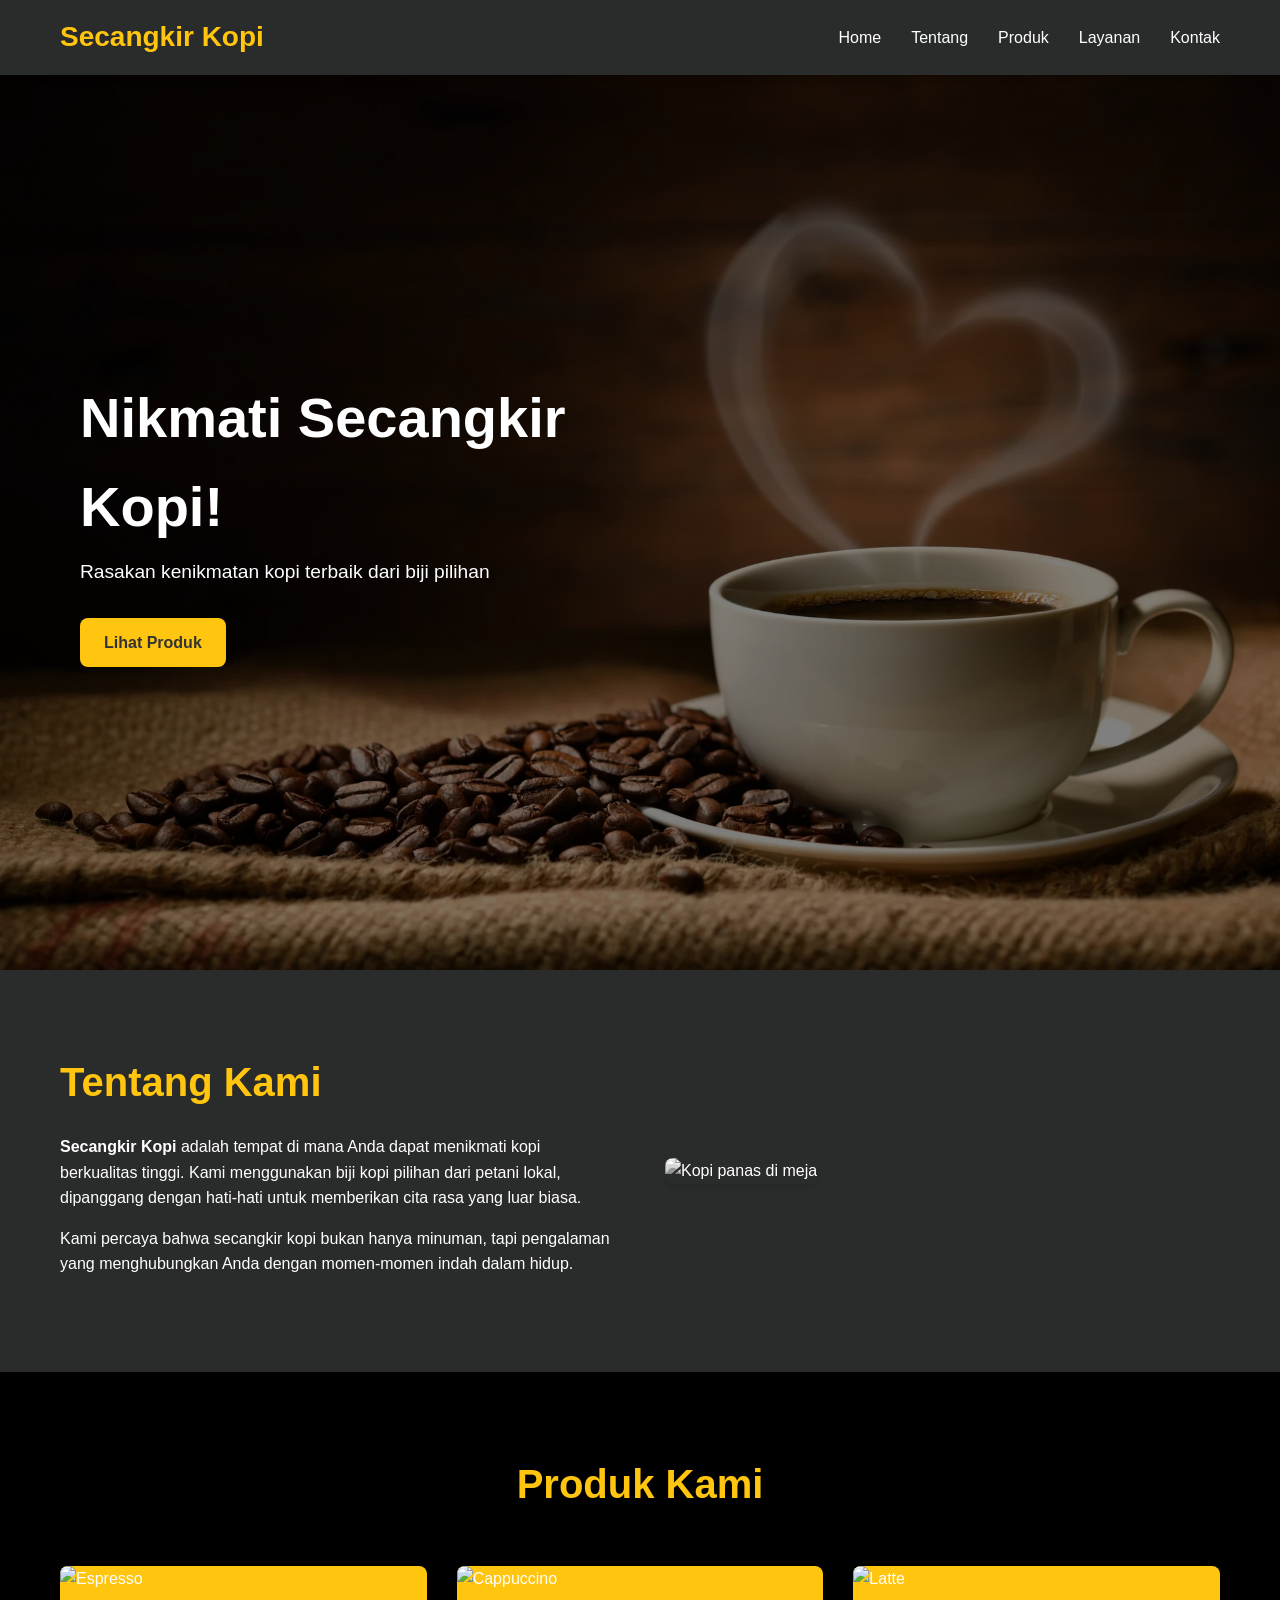
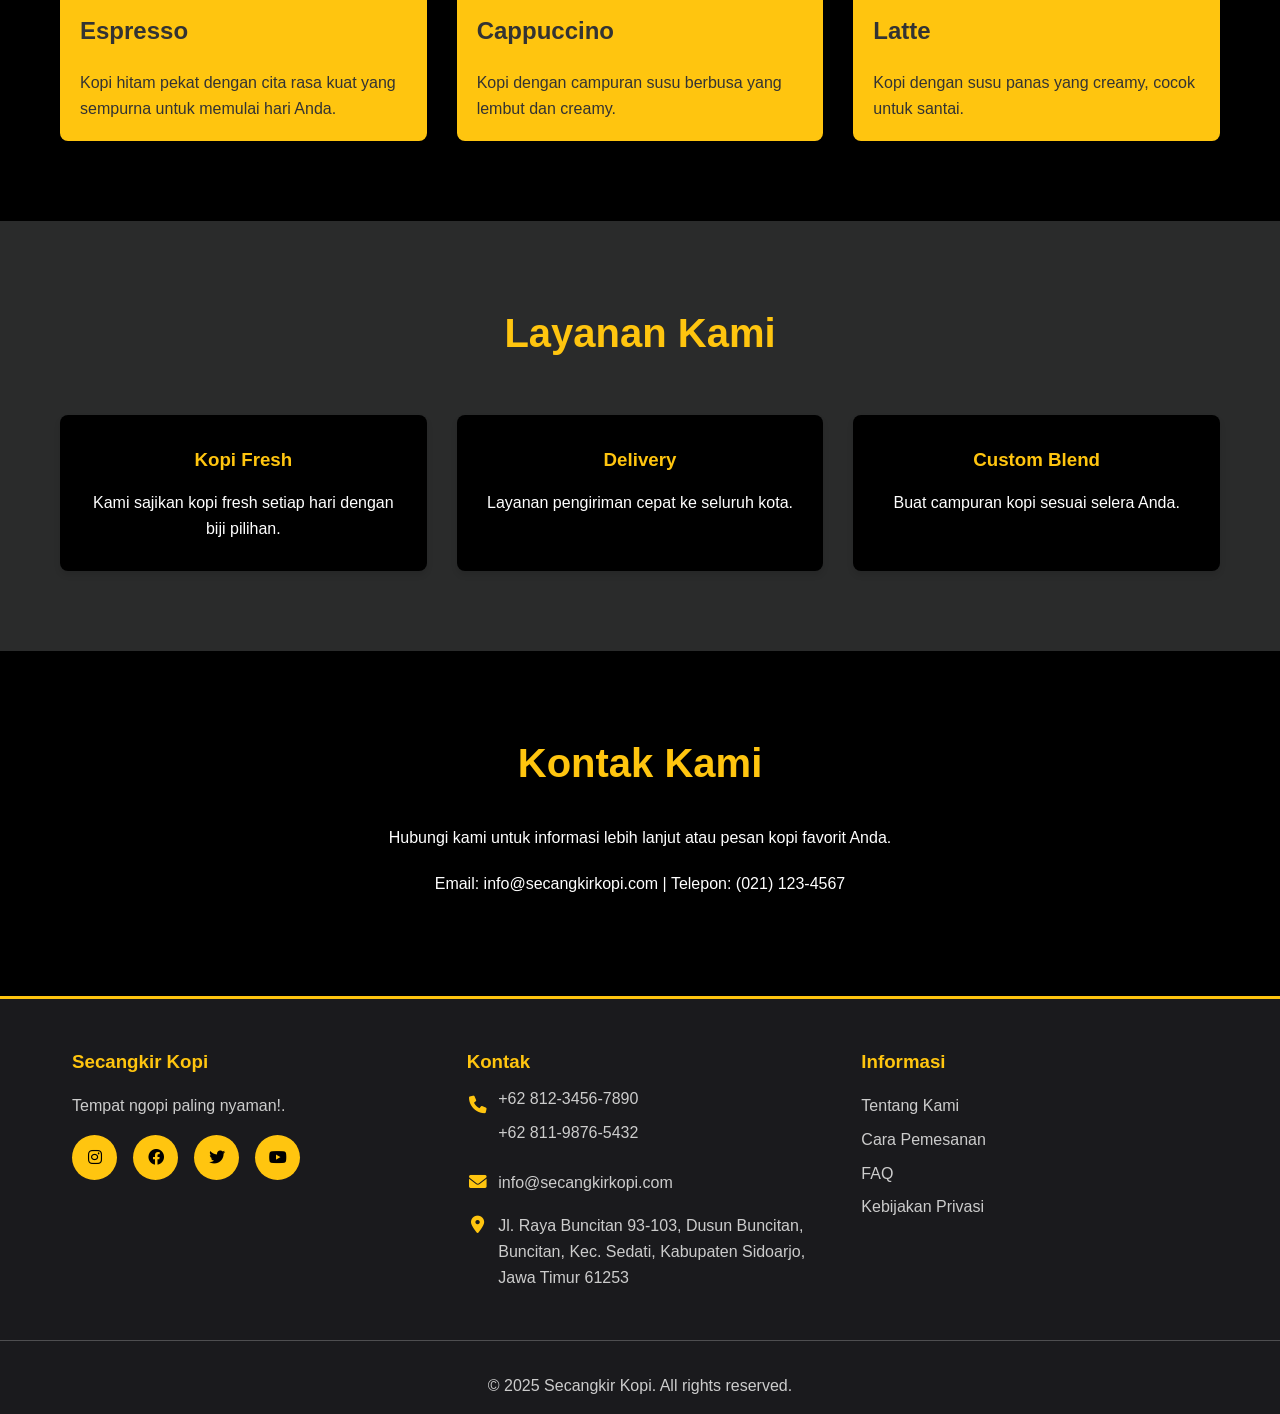
==== commit f5c6d34d: "perubahan di bagian hero content" ====
--- a/index.html
+++ b/index.html
@@ -32,10 +32,12 @@
 
     <main>
         <section id="home" class="hero">
-            <div class="hero-content">
-                <h1>Nikmati Secangkir Kopi!</h1>
-                <p>Rasakan kenikmatan kopi terbaik dari biji pilihan</p>
-                <a href="#products" class="btn">Lihat Produk</a>
+            <div class="container">
+                <div class="hero-content">
+                    <h1>Nikmati Secangkir Kopi!</h1>
+                    <p>Rasakan kenikmatan kopi terbaik dari biji pilihan</p>
+                    <a href="#products" class="btn">Lihat Produk</a>
+                </div>
             </div>
         </section>
 
--- a/style.css
+++ b/style.css
@@ -3,12 +3,17 @@
     margin: 0;
     padding: 0;
     box-sizing: border-box;
+    scrollbar-width: thin;
+    scrollbar-color: #FFC50F #2a2b2b;
 }
 
 a, button {
     touch-action: manipulation;
 }
 
+html {
+    scroll-behavior: smooth;
+}
 
 body {
     font-family: 'Arial', sans-serif;
@@ -108,11 +113,13 @@
     min-height: 100vh;
     display: flex;
     align-items: center;
-    justify-content: left;
     padding: 0 60px;
-    padding-left: 60px;
     text-align: left;
     position: relative;
+}
+
+.hero .container {
+    width: 100%;
 }
 
 .hero::before {
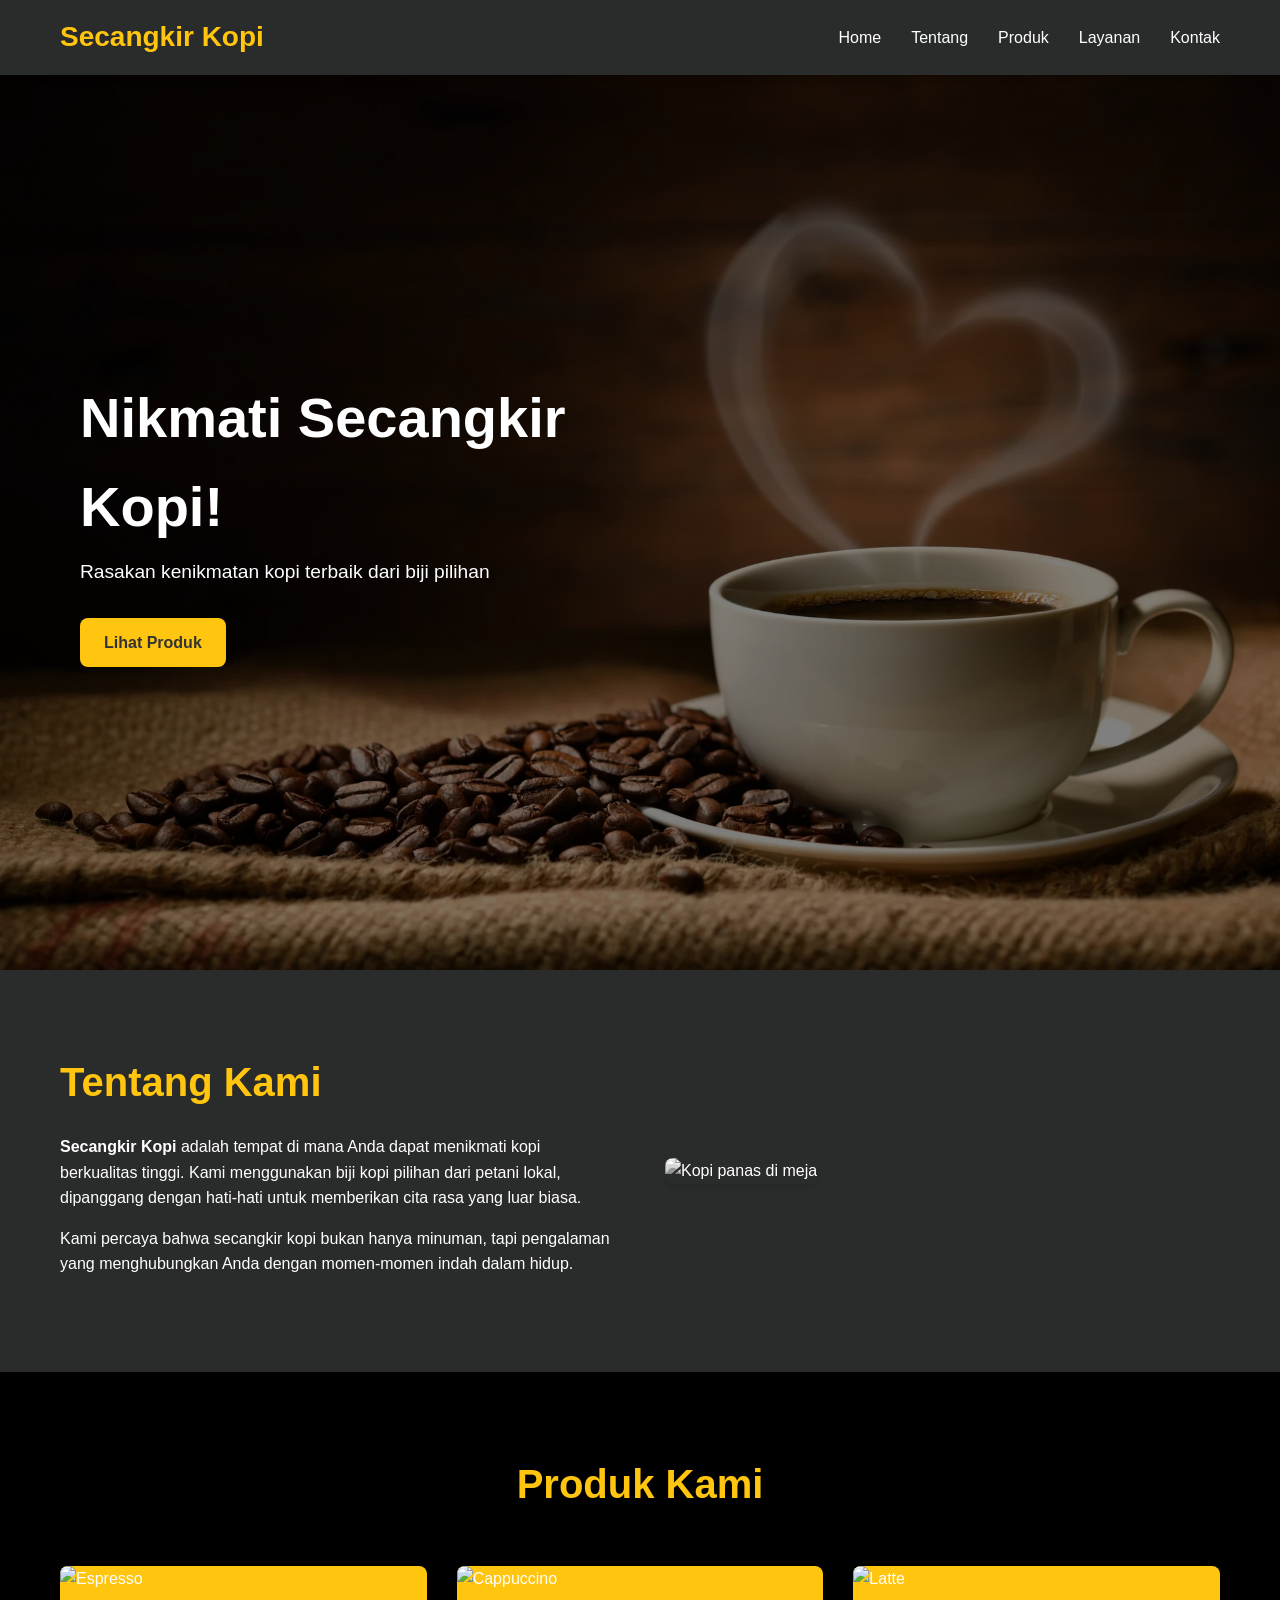
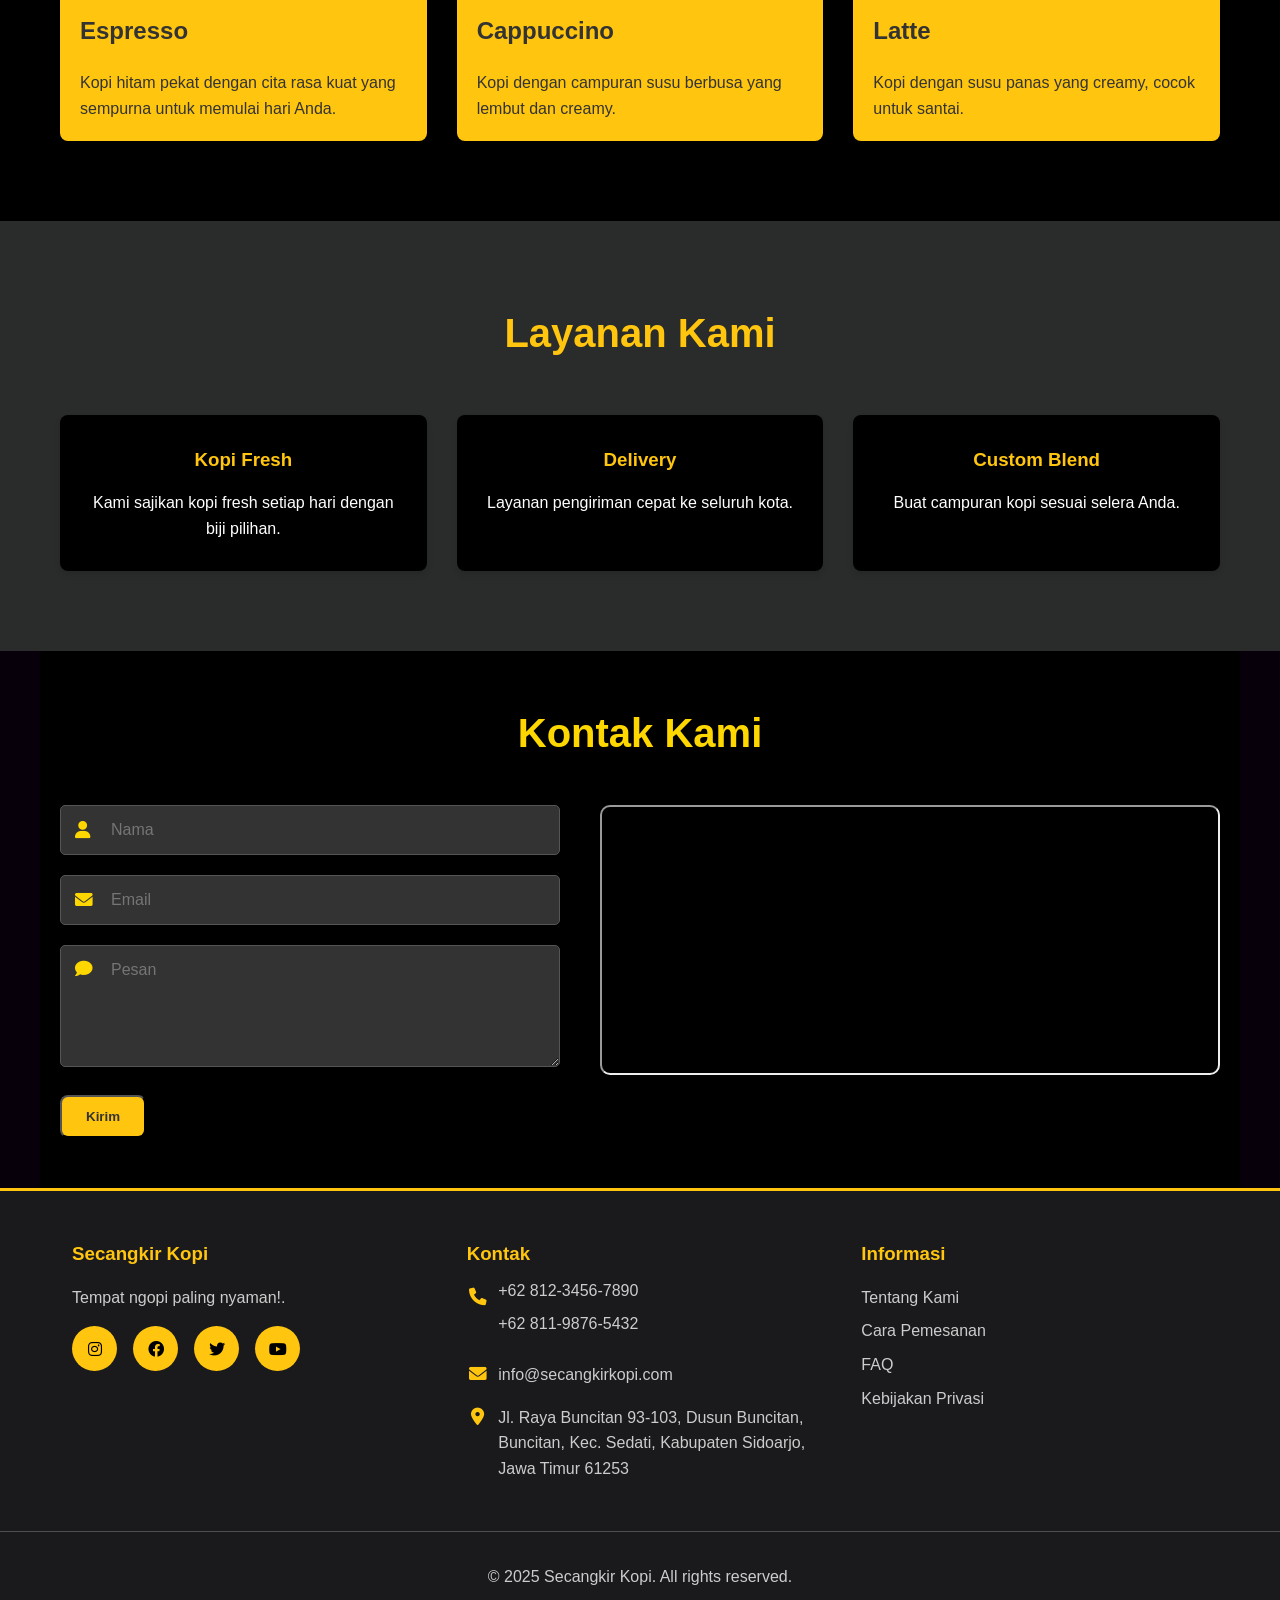
==== commit 2d8352e1: "menambahkan fitur peta di kontak" ====
--- a/index.html
+++ b/index.html
@@ -99,13 +99,42 @@
             </div>
         </section>
 
-        <section id="contact" class="contact">
-            <div class="container">
-                <h2>Kontak Kami</h2>
-                <p>Hubungi kami untuk informasi lebih lanjut atau pesan kopi favorit Anda.</p>
-                <p>Email: info@secangkirkopi.com | Telepon: (021) 123-4567</p>
+       <section id="contact" class="contact-section">
+            <h2>Kontak Kami</h2>
+
+            <div class="contact-content">
+                <div class="form-wrapper">
+                    <form>
+                        <div class="input-icon-container">
+                            <i class="fa-solid fa-user"></i>
+                            <input type="text" name="Nama" placeholder="Nama" required>
+                        </div>
+
+                        <div class="input-icon-container">
+                            <i class="fa-solid fa-envelope"></i>
+                            <input type="email" name="Email" placeholder="Email" required>
+                        </div>
+
+                        <div class="input-icon-container textarea-container">
+                            <i class="fa-solid fa-comment"></i>
+                            <textarea name="Pesan" placeholder="Pesan" rows="5" required></textarea>
+                        </div>
+
+                        <button type="submit" class="btn">Kirim</button>
+                    </form>
+                </div>
+
+                <div class="contact-map-container">
+                    <iframe 
+                        src="https://www.google.com/maps/embed?pb=!1m18!1m12!1m3!1d3364.163851997075!2d112.77827889999999!3d-7.3955551999999996!2m3!1f0!2f0!3f0!3m2!1i1024!2i768!4f13.1!3m3!1m2!1s0x2dd7e5a4d11b9c43%3A0xc5493436c5f9972d!2sJl.%20Raya%20Buncitan%20No.93%2C%20Dusun%20Buncitan%2C%20Buncitan%2C%20Kec.%20Sedati%2C%20Kabupaten%20Sidoarjo%2C%20Jawa%20Timur%2061253!5e1!3m2!1sid!2sid!4v1765727017623!5m2!1sid!2sid"
+
+                        allowfullscreen=""
+                        loading="lazy">
+                    </iframe>
+                </div>
             </div>
         </section>
+
     </main>
 
      <!-- Footer -->
--- a/style.css
+++ b/style.css
@@ -296,22 +296,103 @@
 }
 
 /* Contact Section */
-.contact {
-    padding: 80px 0;
-    background-color: #000000;
-    text-align: center;
-}
-
-.contact h2 {
+.contact-section {
+    max-width: 1200px;
+    margin: 0 auto; 
+    padding: 50px 20px;
+    background-color: black;
+    color: white; 
+}
+
+.contact-section h2 {
+    width: 100%; 
+    text-align: center; 
+    
+    color: gold;
     font-size: 2.5rem;
-    margin-bottom: 30px;
-    color: #FFC50F;
-}
-
-.contact p {
+    margin-bottom: 40px; 
+}
+.contact-section form {
+    max-width: 500px;
+    margin-left: 0; 
+    margin-right: auto;
+    text-align: left; 
+}
+
+.input-icon-container {
+    position: relative;
     margin-bottom: 20px;
-    color: #ffffff;
-}
+    width: 100%; 
+}
+
+.input-icon-container i {
+    position: absolute;
+    left: 15px; 
+    top: 50%;
+    transform: translateY(-50%);
+    
+    font-size: 1.1em;
+    color: gold; 
+    pointer-events: none;
+    z-index: 10;
+}
+
+.textarea-container i {
+    top: 15px; 
+    transform: none;
+}
+
+.input-icon-container input[type="text"],
+.input-icon-container input[type="email"],
+.input-icon-container textarea {
+    font-family: Arial, Helvetica, sans-serif;
+    width: 100%; 
+    box-sizing: border-box; 
+    padding-left: 50px; 
+    padding-right: 15px;
+    padding-top: 15px;
+    padding-bottom: 15px;
+    
+    font-size: 1em;
+    background-color: #333; 
+    color: white; 
+    border: 1px solid #555;
+    border-radius: 5px;
+}
+
+.input-icon-container textarea {
+    min-height: 120px;
+}
+
+.contact-content {
+    display: flex;
+    gap: 40px;
+    align-items: flex-start;
+    justify-content: space-between;
+}
+
+.form-wrapper {
+    flex: 1;
+    max-width: 500px;
+}
+
+.contact-map-container {
+    flex: 1;
+}
+
+.contact-map-container iframe {
+    width: 100%;
+    height: 270px;
+    border-radius: 10px;
+}
+
+
+
+
+
+
+
+
 
 /* Footer */
 .footer {
@@ -479,6 +560,14 @@
         grid-template-columns: 1fr;
     }
 
+    .contact-content {
+        flex-direction: column;
+    }
+
+    .contact-map-container iframe {
+        height: 250px;
+    }
+
     /* ===== FOOTER ===== */
     .footer-content {
         grid-template-columns: 1fr;
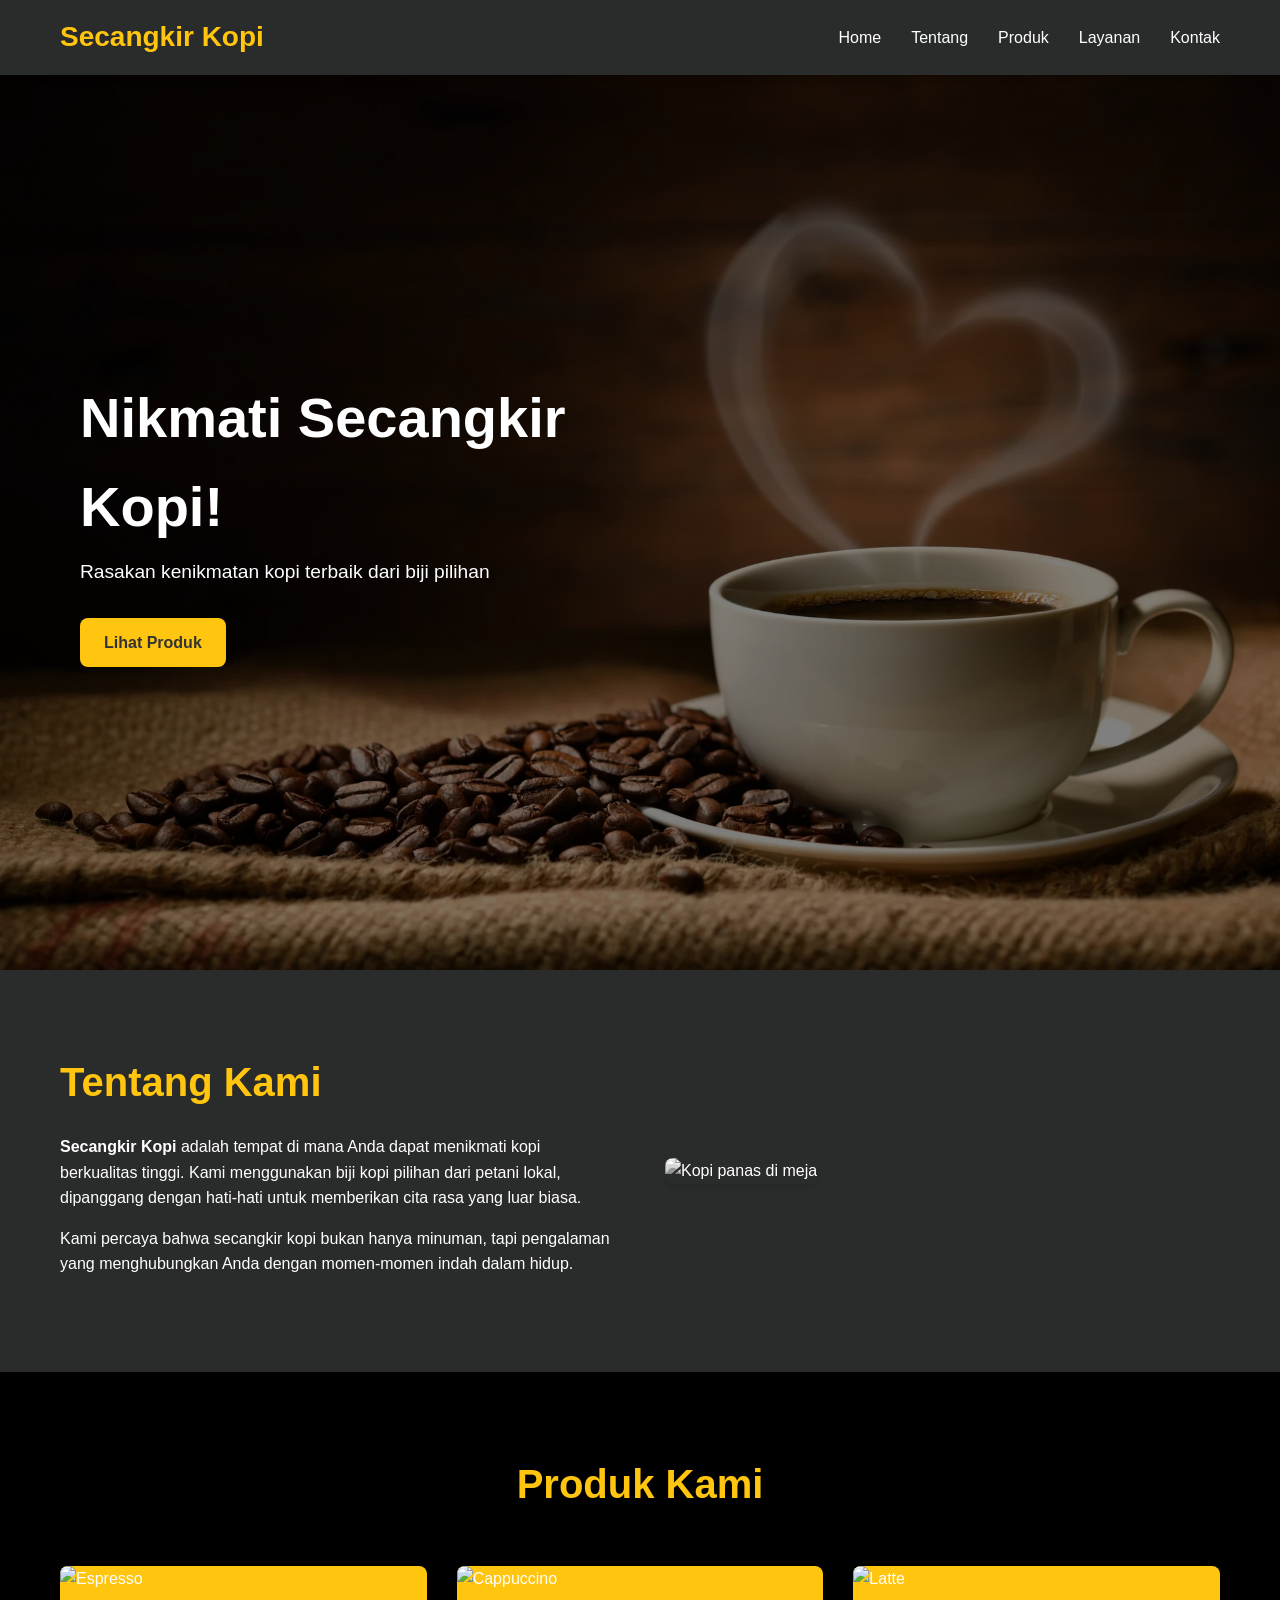
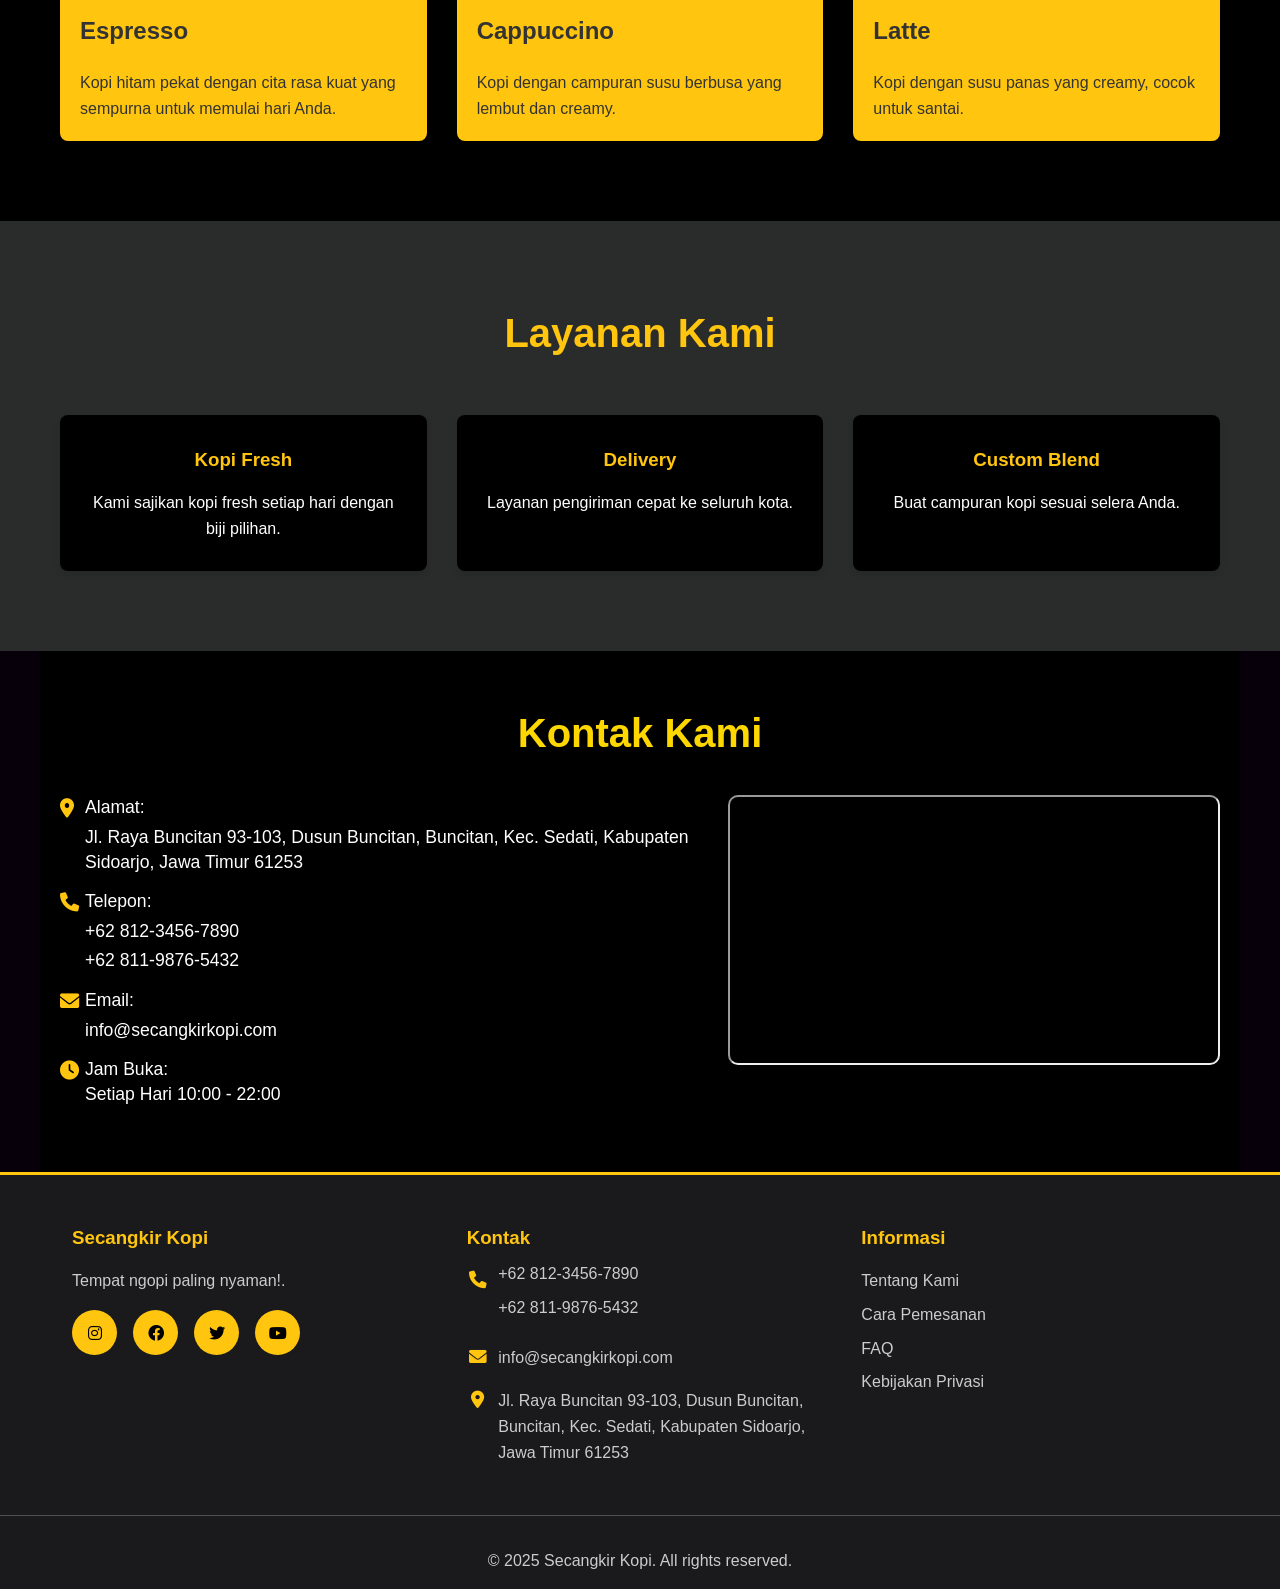
==== commit cd8136be: "merubah bagian kontak" ====
--- a/index.html
+++ b/index.html
@@ -103,25 +103,26 @@
             <h2>Kontak Kami</h2>
 
             <div class="contact-content">
-                <div class="form-wrapper">
-                    <form>
-                        <div class="input-icon-container">
-                            <i class="fa-solid fa-user"></i>
-                            <input type="text" name="Nama" placeholder="Nama" required>
-                        </div>
+                <div class="contact-info">
 
-                        <div class="input-icon-container">
-                            <i class="fa-solid fa-envelope"></i>
-                            <input type="email" name="Email" placeholder="Email" required>
-                        </div>
-
-                        <div class="input-icon-container textarea-container">
-                            <i class="fa-solid fa-comment"></i>
-                            <textarea name="Pesan" placeholder="Pesan" rows="5" required></textarea>
-                        </div>
-
-                        <button type="submit" class="btn">Kirim</button>
-                    </form>
+                    <P>
+                        <i class="fa-solid fa-location-dot"></i> Alamat:
+                        <a href="https://maps.app.goo.gl/8UmuaesxwnEpfQn89" target="_blank">
+                            Jl. Raya Buncitan 93-103, Dusun Buncitan, Buncitan, Kec. Sedati, Kabupaten Sidoarjo, Jawa Timur 61253
+                    </P>
+                    <p>
+                        <i class="fa-solid fa-phone contact-icon"></i> Telepon: 
+                        <a href="tel:+6281234567890">+62 812-3456-7890</a>
+                        <a href="tel:+6281198765432">+62 811-9876-5432</a>
+                    </p>
+                    <p>
+                        <i class="fa-solid fa-envelope contact-icon"></i> Email: 
+                        <a href="mailto:info@secangkirkopi.com">info@secangkirkopi.com</a>
+                    </p>
+                    <p>
+                        <i class="fa-solid fa-clock"></i>Jam Buka: 
+                        <br>Setiap Hari 10:00 - 22:00
+                    </p>
                 </div>
 
                 <div class="contact-map-container">
--- a/style.css
+++ b/style.css
@@ -310,7 +310,7 @@
     
     color: gold;
     font-size: 2.5rem;
-    margin-bottom: 40px; 
+    margin-bottom: 30px; 
 }
 .contact-section form {
     max-width: 500px;
@@ -366,14 +366,43 @@
 
 .contact-content {
     display: flex;
-    gap: 40px;
+    justify-content: space-between;
+    gap: 30px;
+    width: 100%;
     align-items: flex-start;
-    justify-content: space-between;
-}
-
-.form-wrapper {
-    flex: 1;
-    max-width: 500px;
+}
+
+.contact-info {
+    flex-basis: 55%;
+    text-align: left;
+    font-size: 1.1rem;
+}
+
+.contact-info p {
+    margin-bottom: 15px;
+    padding-left: 25px;
+    position: relative;
+    line-height: 1.4;
+}
+
+.contact-info i {
+    color: #FFC50F;
+    font-size: 1.2rem;
+    position: absolute;
+    left: 0;
+    top: 3px;
+}
+
+.contact-info a {
+    color: white;
+    text-decoration: none;
+    display: block;
+    margin-top: 5px;
+    padding-left: 10x;
+}
+
+.contact-info a:hover {
+    color: #FFC50F;
 }
 
 .contact-map-container {
@@ -385,6 +414,8 @@
     height: 270px;
     border-radius: 10px;
 }
+
+
 
 
 
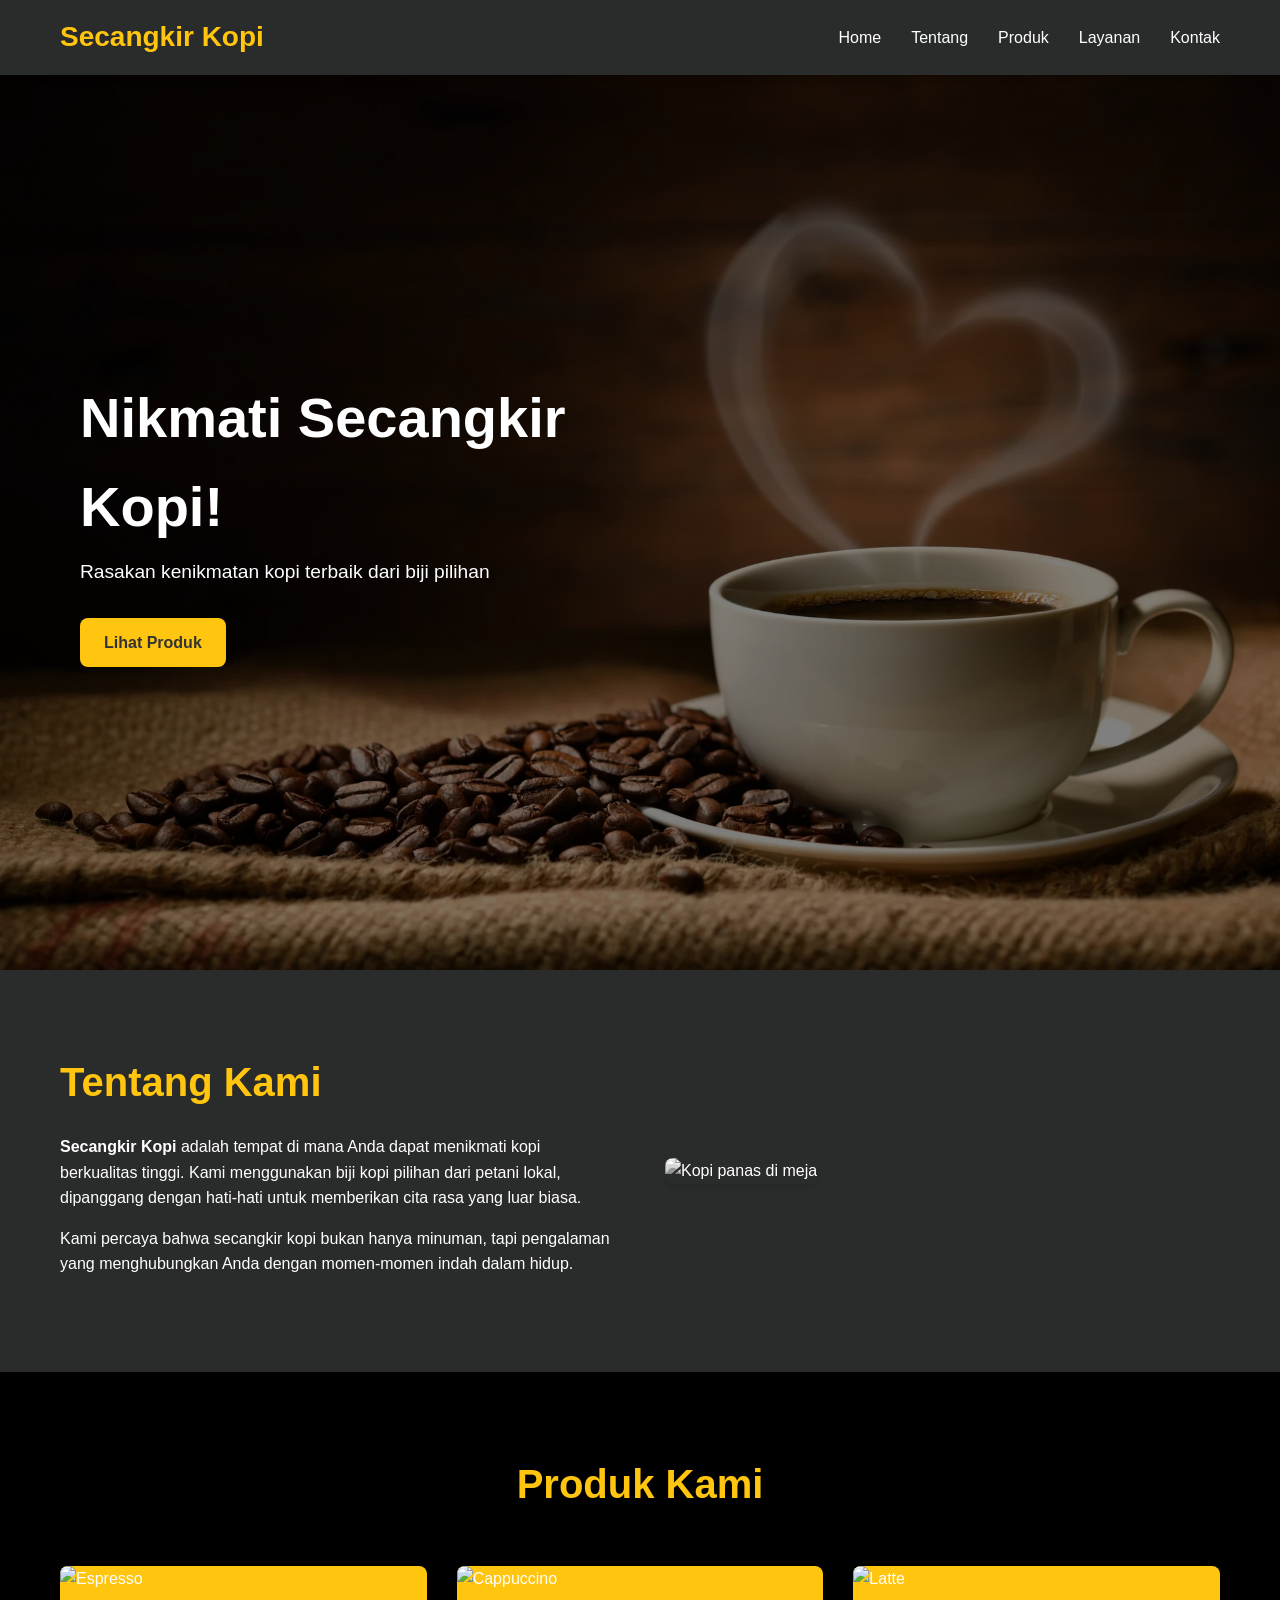
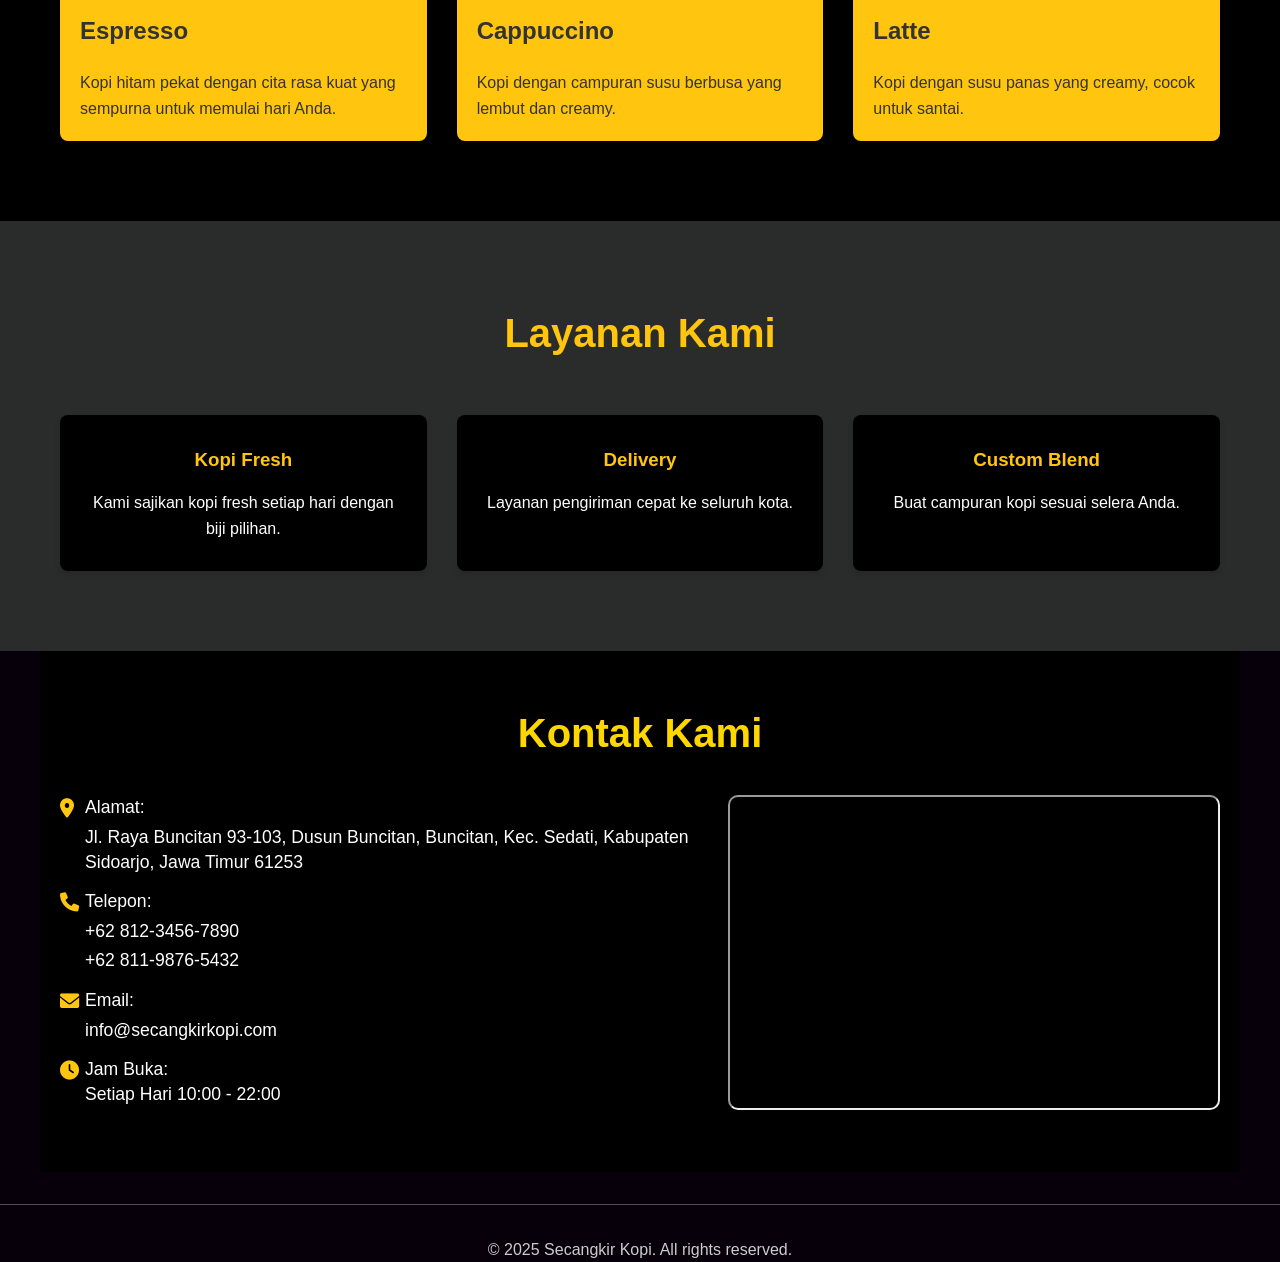
==== commit d7b42268: "mengubah bagian footer" ====
--- a/index.html
+++ b/index.html
@@ -137,56 +137,14 @@
         </section>
 
     </main>
-
-     <!-- Footer -->
-    <footer class="footer">
-      <div class="footer-content">
-        <!-- Footer: About -->
-        <div class="footer-section">
-          <h3>Secangkir Kopi</h3>
-          <p>Tempat ngopi paling nyaman!.</p>
-          <div class="social-links">
-            <a href="#"><i class="fa-brands fa-instagram"></i></a>
-            <a href="#"><i class="fa-brands fa-facebook"></i></a>
-            <a href="#"><i class="fa-brands fa-twitter"></i></a>
-            <a href="#"><i class="fa-brands fa-youtube"></i></a>
-          </div>
-        </div>
-
-        <!-- Footer: Contact -->
-        <div class="footer-section">
-          <h3>Kontak</h3>
-          <p id="contactPhones" class="contact-item">
-            <i class="fa-solid fa-phone contact-icon"></i>
-            <span class="contact-phones">
-              <a href="tel:+6281234567890">+62 812-3456-7890</a><br>
-              <a href="tel:+6281198765432" class="no-hover">+62 811-9876-5432</a><br>
-            </span>
-          </p>
-          <p id="contactEmail" class="contact-item">
-            <i class="fa-solid fa-envelope contact-icon"></i>
-            <a href="mailto:info@secangkirkopi.com">info@secangkirkopi.com</a>
-          </p>
-          <p id="contactLocation" class="contact-item">
-            <i class="fa-solid fa-location-dot contact-icon"></i>
-            <a href="https://maps.app.goo.gl/8UmuaesxwnEpfQn89" target="_blank">Jl. Raya Buncitan 93-103, Dusun Buncitan, Buncitan, Kec. Sedati, Kabupaten Sidoarjo, Jawa Timur 61253</a>
-          </p>
-        </div>
-
-        <!-- Footer: Information -->
-        <div class="footer-section">
-          <h3>Informasi</h3>
-          <a href="#">Tentang Kami</a>
-          <a href="#">Cara Pemesanan</a>
-          <a href="#">FAQ</a>
-          <a href="#">Kebijakan Privasi</a>
-        </div>
-      </div>
-
+    
+    <footer>
       <!-- Footer Bottom -->
       <div class="footer-bottom">
         <p>© 2025 Secangkir Kopi. All rights reserved.</p>
       </div>
     </footer>
+
+    <script src="script.js"></script>
 </body>
 </html>
--- a/style.css
+++ b/style.css
@@ -411,7 +411,7 @@
 
 .contact-map-container iframe {
     width: 100%;
-    height: 270px;
+    height: 315px;
     border-radius: 10px;
 }
 
